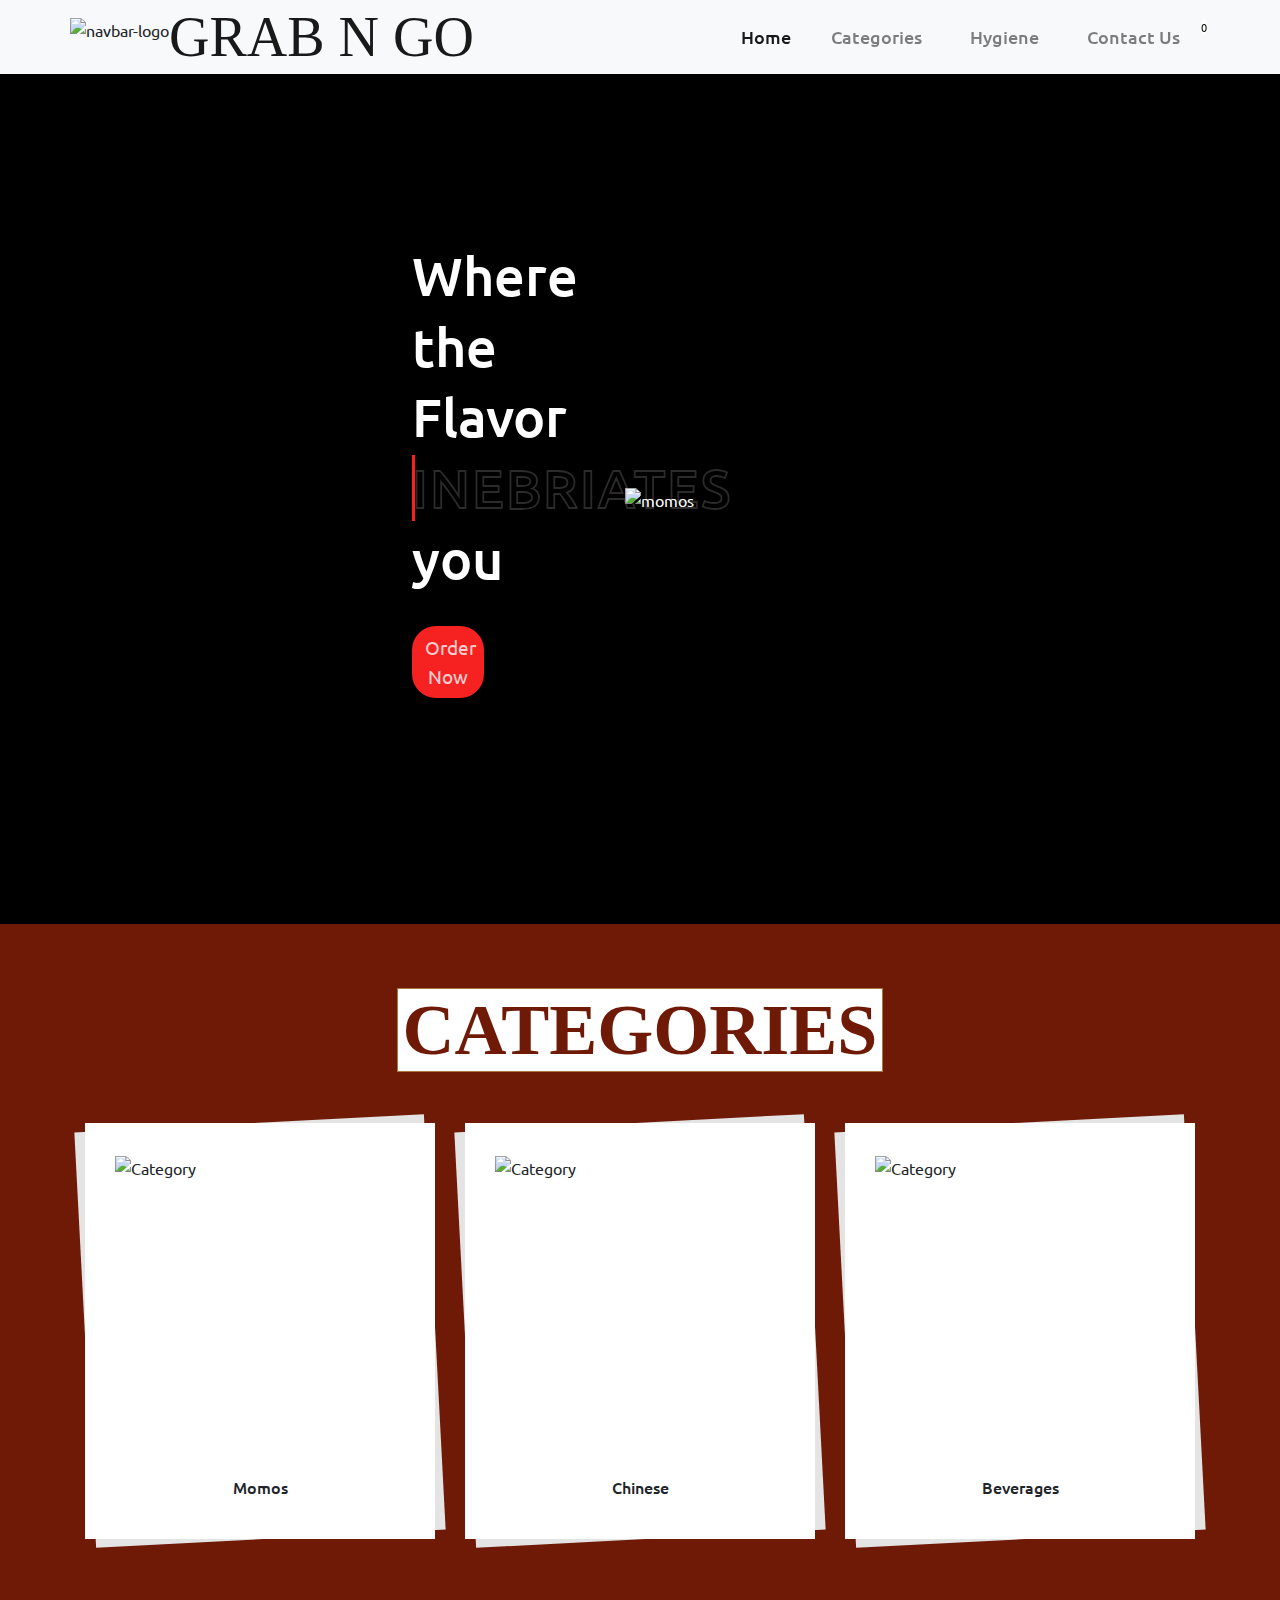
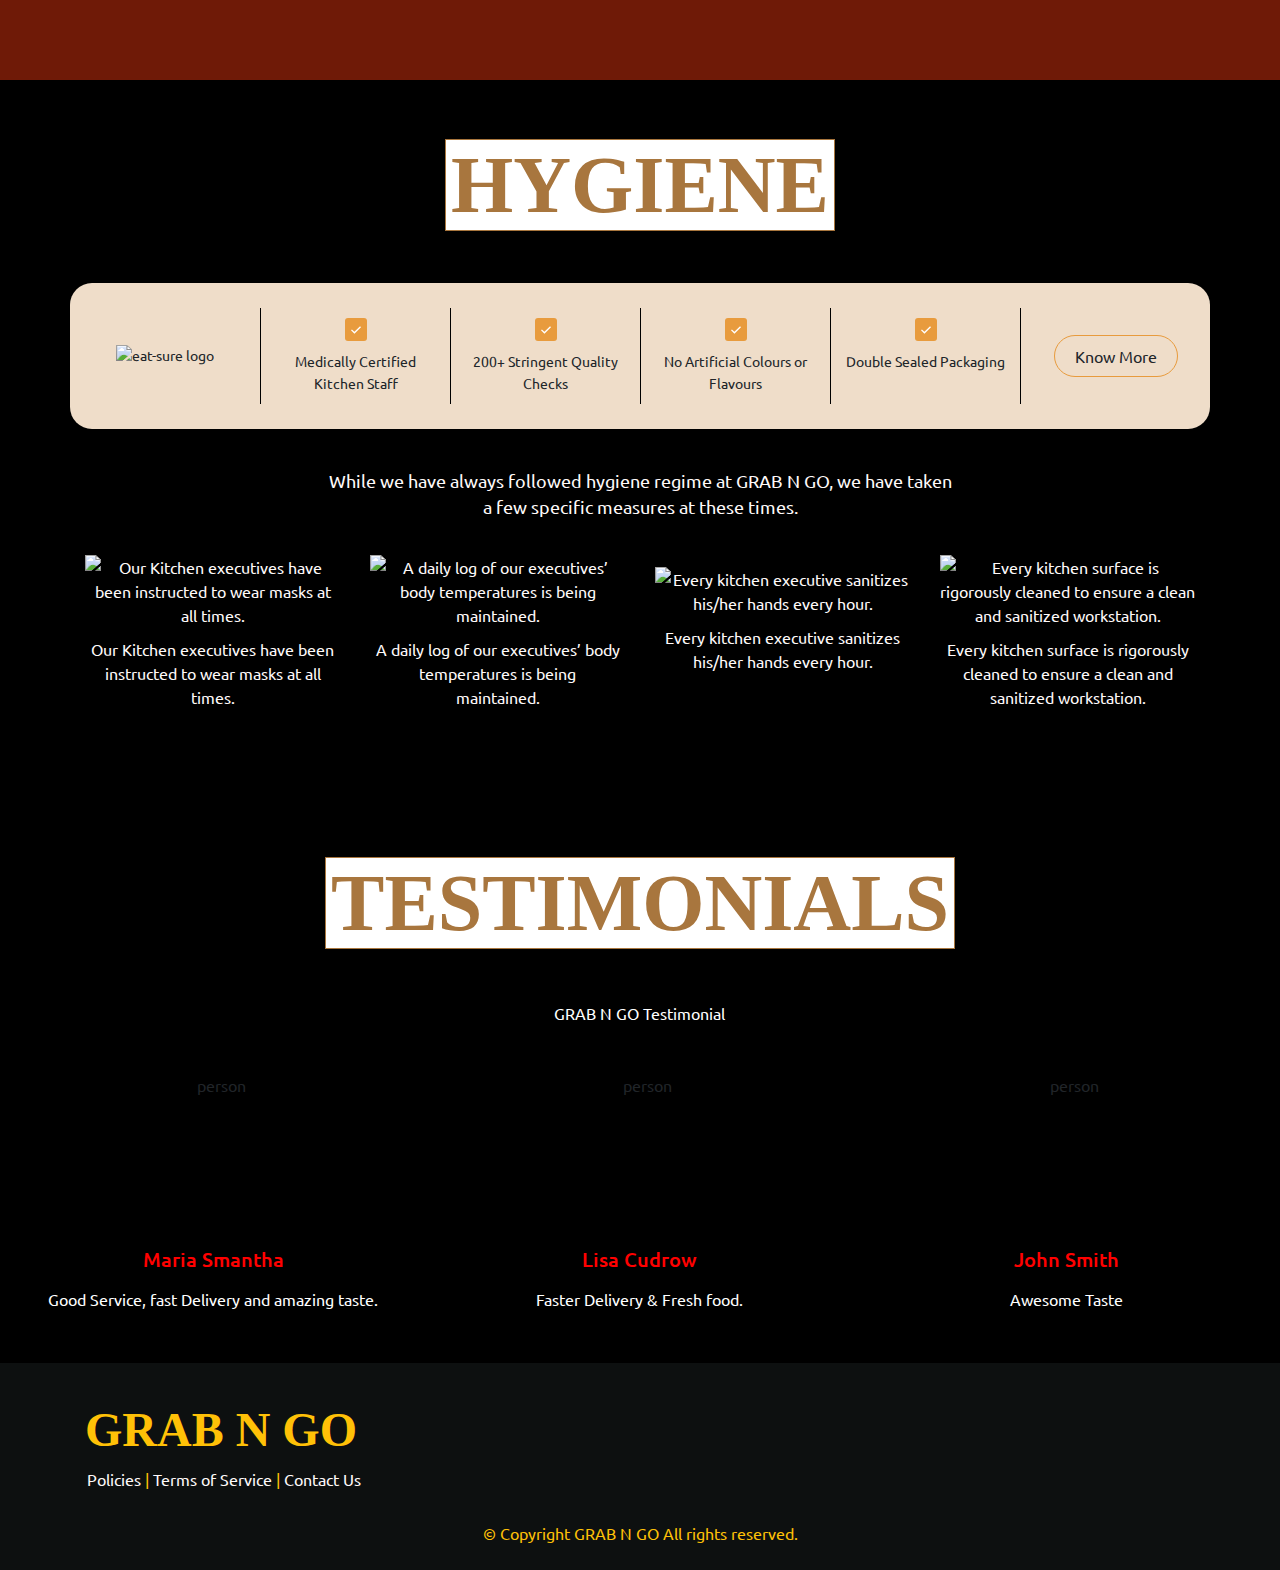
==== index.html @ 4e533756 "Add files via upload" ====
<!DOCTYPE html>
<html lang="en" dir="ltr">
  <head>
    <title>GRAB N GO</title>
    <link
      rel="shortcut icon"
      href="images/momo-icon.webp"
      type="image/x-icon"
    />

    <!-- META -->
    <meta charset="utf-8" />
    <meta
      name="viewport"
      content="width=device-width, initial-scale=1, shrink-to-fit=no"
    />
    <meta
      name="Momomia"
      content="Author: Rishika Garg, Illustrator: Font Awesome and Flat Icon, Category: Food Application, Open Source: Yes"
    />
    <meta name="description" content="Food Ordering Website. The 'MOMOMIA' has
    been practiced to override the prevalent problems in manual systems. This
    website is compatible to finalize and, in some cases, reduces the
    difficulties faced by this existing system.>
    <meta name="robots" content="all" />
    <meta name="googlebot" content="all" />

    <!-- GOOGLE FONTS -->
    <link
      href="https://fonts.googleapis.com/css2?family=Marck+Script&family=Ubuntu:wght@400;500;700&display=swap"
      rel="stylesheet"
    />

    <!-- CDN FONTS  -->
    <link href="https://fonts.cdnfonts.com/css/elinga" rel="stylesheet" />

    <!-- FONTAWESOME -->
    <link
      rel="stylesheet"
      href="https://cdnjs.cloudflare.com/ajax/libs/font-awesome/5.13.0/css/all.min.css"
      integrity="sha256-h20CPZ0QyXlBuAw7A+KluUYx/3pK+c7lYEpqLTlxjYQ="
      crossorigin="anonymous"
    />

    <!-- BOOTSTRAP -->
    <link
      rel="stylesheet"
      href="https://stackpath.bootstrapcdn.com/bootstrap/4.4.1/css/bootstrap.min.css"
      integrity="sha384-Vkoo8x4CGsO3+Hhxv8T/Q5PaXtkKtu6ug5TOeNV6gBiFeWPGFN9MuhOf23Q9Ifjh"
      crossorigin="anonymous"
    />

    <!-- CSS -->
    <link href="https://copyfonts.com/fonts/attari-salees.html" />
    <link rel="stylesheet" href="./styles.css" />
  </head>

  <body>
<!--     This is the Loader -->
    <div id="loading">
      <img
        id="loading-image"
        src="https://user-images.githubusercontent.com/62802231/194802891-66d7c782-9765-419d-964b-b6bf6323b95a.gif"
        alt="Loading..."
      />
    </div>

    <nav class="navbar navbar-expand-lg navbar-light bg-light fixed-top">
      <div class="container">
        <!-- CODE FOR NAVIGATION BAR -->
        <ul class="px-0 mx-0">
          <img
            src="./images/navbar-logo.gif"
            height="100px"
            width="100px"
            alt="navbar-logo"
          />
        </ul>
        <a class="navbar-brand" href="index.html">GRAB N GO</a>
        <button
          class="navbar-toggler"
          type="button"
          data-toggle="collapse"
          data-target="#navbarSupportedContent"
          aria-controls="navbarSupportedContent"
          aria-expanded="false"
          aria-label="Toggle navigation"
        >
          <span class="navbar-toggler-icon"></span>
        </button>

        <div class="collapse navbar-collapse" id="navbarSupportedContent">
          <ul class="navbar-nav ml-auto">
            <li class="nav-item active">
              <a class="nav-link px-3" href="#"
                >Home <span class="sr-only">(current)</span></a
              >
            </li>
            <li class="nav-item">
              <a class="nav-link px-4" href="#categorySection">Categories</a>
            </li>
            <li class="nav-item">
              <a class="nav-link px-4" href="#healthySection">Hygiene</a>
            </li>
            <li class="nav-item">
              <a class="nav-link px-4" href="contactus.html">Contact Us</a>
            </li>
          </ul>
        </div> 
        <div id="shoppingclass" data-toggle="modal" data-target="#exampleModal">
          <i class="fas fa-shopping-cart" id="cart"></i>
          <span class="shoppingCartAfter" id="zero">0</span>
        </div>
      </div>
    </nav>

    <a id="scrollToTop" class="btn"><i class="fas fa-caret-up"></i></a>
<div id="main">
    <div class="container home-container">
      <section id="homeSection" class="d-flex justify-content-center">
        <div class="row homeRow">
          <div class="col-lg-6 homeTxtCol">
            <h1 class="homeHeading">
              Where the Flavor <br />
              <span data-text="INEBRIATES">INEBRIATES</span>
              <br />
              you
            </h1>
            <br />
            <div class="homeBtnDiv">
              <a href="#categorySection" class="btn homeBtn">Order Now</a>
            </div>
          </div>
          <div class="col-lg-6 homeImgCol">
            <img class="homeImg" src="./images/momoss.png" alt="momos" />
          </div>
        </div>
      </section>
    </div>

    <br />
<!-- Category section starts here -->
    <section id="categorySection">
      <div class="container">
        <h1>
          <span><b>CATEGORIES</b></span>
        </h1>
        <div class="row gutters-40">
          <div class="col-lg-4 col-sm-4 col-4">
            <div class="product-box-layout4 momos">
              <div class="item-figure">
                <img
                  src="./images/momos.webp"
                  alt="Category"
                  width="100%"
                  height="100%"
                />
              </div>
              <div class="item-content">
                <h2 class="card-title">Momos</h2>
              </div>
            </div>
          </div>

          <div class="col-lg-4 col-sm-4 col-4">
            <div class="product-box-layout4 chinese">
              <div class="item-figure">
                <img
                  src="./images/chinese.webp"
                  alt="Category"
                  width="100%"
                  height="100%"
                />
              </div>
              <div class="item-content">
                <h2 class="card-title">Chinese</h2>
              </div>
            </div>
          </div>

          <div class="col-lg-4 col-sm-4 col-4">
            <div class="product-box-layout4 beverages">
              <div class="item-figure">
                <img
                  src="./images/beverages-updated.webp"
                  alt="Category"
                  width="100%"
                  height="100%"
                />
              </div>
              <div class="item-content">
                <h2 class="card-title">Beverages</h2>
              </div>
            </div>
          </div>
        </div>

        <!-- MENU STARTS HERE -->
        <div class="menuDiv">
          <!-- MODAL -->
          <div
            class="modal fade"
            id="exampleModal"
            tabindex="-1"
            role="dialog"
            aria-labelledby="exampleModalLabel"
            aria-hidden="true"
          >
            <div class="modal-dialog" role="document">
              <div class="modal-content">
                <div class="modal-header">
                  <h5 class="modal-title" id="exampleModalLabel">Cart</h5>
                  <button
                    type="button"
                    class="close"
                    data-dismiss="modal"
                    aria-label="Close"
                  >
                    <span aria-hidden="true">&times;</span>
                  </button>
                </div>
                <div class="modal-body">
                  <div class="container-fluid">
                    <div class="row paymentInfoRow">
                      <div class="col paymentInfo">
                        <span class="checkIcon"
                          ><i class="fas fa-check-circle"></i
                        ></span>
                        Select Menu
                      </div>
                      <div class="col paymentInfo">
                        <span class="checkIcon"
                          ><i class="fa-brands fa-whatsapp"></i
                        ></span>
                        Place order via Whatsapp
                      </div>
                      <div class="col paymentInfo">
                        <span class="checkIcon"
                          ><i class="fa-brands fa-google-pay"></i>
                        </span>
                        Pay using Google Pay.
                      </div>
                    </div>

                    <hr class="cartHr" />

                    <div class="cartContentDiv">
                      <h1>Your Cart is Empty</h1>
                    </div>

                    <div class="userInfoDiv">
                      <div class="mb-3 px-2">
                        <label for="address">Address *</label> <br />
                        <textarea
                          type="text"
                          class="form-control"
                          id="address"
                        ></textarea>
                      </div>
                      <div class="mb-3 px-2">
                        <label for="note">Note (optional)</label> <br />
                        <textarea
                          type="text"
                          class="form-control"
                          id="note"
                        ></textarea>
                      </div>
                    </div>
                  </div>
                </div>
                <div class="modal-footer">
                  <div class="totalAmountDiv"></div>
                  <button
                    type="button"
                    class="btn btn-secondary"
                    onclick="location.reload()"
                  >
                    Clear Cart
                  </button>
                  <a class="btn btn-primary" onclick="openWhatsapp()">
                    Order Now
                  </a>
                </div>
              </div>
            </div>
          </div>

          <div id="momos">
            <div class="row menuHeading">
              <div class="col-12">
                <h1>Momos</h1>
              </div>
            </div>
            <div class="row">
              <div class="col-sm-6 col-12">
                <div class="card">
                  <h2 class="card-title">Steamed Momos</h2>
                  <div class="card-body">
                    <div class="row foodItem">
                      <div class="col-9 foodItemName">
                        <p>
                          Veggie Momo
                          <span>
                            <img
                              class="vegIcon"
                              src="./images/veg.webp"
                              alt="veg-icon"
                            />
                          </span>
                        </p>
                        <p class="text-muted-small">
                          <b>₹</b> 80
                        </p>
                      </div>
                      <div class="col-3 addCol">
                        <span class="menuBtn minus"
                          ><i class="fas fa-minus"></i
                        ></span>
                        <span class="quantity">0</span>
                        <span class="menuBtn plus"
                          ><i class="fas fa-plus"></i
                        ></span>
                      </div>
                    </div>
                    <hr class="foodItemHr" />

                    <div class="row foodItem">
                      <div class="col-9 foodItemName">
                        <p>
                          Paneer Momo
                          <span>
                            <img
                              class="vegIcon"
                              src="./images/veg.webp"
                              alt="veg-icon"
                            />
                          </span>
                        </p>
                        <p class="text-muted-small">
                          <b>₹</b> 90
                        </p>
                      </div>
                      <div class="col-3 addCol">
                        <span class="menuBtn minus"
                          ><i class="fas fa-minus"></i
                        ></span>
                        <span class="quantity">0</span>
                        <span class="menuBtn plus"
                          ><i class="fas fa-plus"></i
                        ></span>
                      </div>
                    </div>
                    <hr class="foodItemHr" />

                    <div class="row foodItem">
                      <div class="col-9 foodItemName">
                        <p>
                          Mushroom Momo
                          <span>
                            <img
                              class="vegIcon"
                              src="./images/veg.webp"
                              alt="veg-icon"
                            />
                          </span>
                        </p>
                        <p class="text-muted-small">
                          <b>₹</b> 115
                        </p>
                      </div>
                      <div class="col-3 addCol">
                        <span class="menuBtn minus"
                          ><i class="fas fa-minus"></i
                        ></span>
                        <span class="quantity">0</span>
                        <span class="menuBtn plus"
                          ><i class="fas fa-plus"></i
                        ></span>
                      </div>
                    </div>
                    <hr class="foodItemHr" />

                    <div class="row foodItem">
                      <div class="col-9 foodItemName">
                        <p>
                          Corn and Cheese Momo
                          <span>
                            <img
                              class="vegIcon"
                              src="./images/veg.webp"
                              alt="veg-icon"
                            />
                          </span>
                        </p>
                        <p class="text-muted-small">
                          <b>₹</b> 130
                        </p>
                      </div>
                      <div class="col-3 addCol">
                        <span class="menuBtn minus"
                          ><i class="fas fa-minus"></i
                        ></span>
                        <span class="quantity">0</span>
                        <span class="menuBtn plus"
                          ><i class="fas fa-plus"></i
                        ></span>
                      </div>
                    </div>
                    <hr class="foodItemHr" />

                    <div class="row foodItem">
                      <div class="col-9 foodItemName">
                        <p>
                          Chicken Momo
                          <span>
                            <img
                              class="nonVegIcon"
                              src="./images/non-veg.webp"
                              alt="non-veg icon"
                            />
                          </span>
                        </p>
                        <p class="text-muted-small">
                          <b>₹</b> 90
                        </p>
                      </div>
                      <div class="col-3 addCol">
                        <span class="menuBtn minus"
                          ><i class="fas fa-minus"></i
                        ></span>
                        <span class="quantity">0</span>
                        <span class="menuBtn plus"
                          ><i class="fas fa-plus"></i
                        ></span>
                      </div>
                    </div>
                    <hr class="foodItemHr" />

                    <div class="row foodItem">
                      <div class="col-9 foodItemName">
                        <p>
                          Chicken Schezwan Momo
                          <span>
                            <img
                              class="nonVegIcon"
                              src="./images/non-veg.webp"
                              alt="non-veg icon"
                            />
                          </span>
                        </p>
                        <p class="text-muted-small">
                          <b>₹</b> 130
                        </p>
                      </div>
                      <div class="col-3 addCol">
                        <span class="menuBtn minus"
                          ><i class="fas fa-minus"></i
                        ></span>
                        <span class="quantity">0</span>
                        <span class="menuBtn plus"
                          ><i class="fas fa-plus"></i
                        ></span>
                      </div>
                    </div>
                    <hr class="foodItemHr" />

                    <div class="row foodItem">
                      <div class="col-9 foodItemName">
                        <p>
                          Chicken and Cheese Momo
                          <span>
                            <img
                              class="nonVegIcon"
                              src="./images/non-veg.webp"
                              alt="non-veg icon"
                            />
                          </span>
                        </p>
                        <p class="text-muted-small">
                          <b>₹</b> 140
                        </p>
                      </div>
                      <div class="col-3 addCol">
                        <span class="menuBtn minus"
                          ><i class="fas fa-minus"></i
                        ></span>
                        <span class="quantity">0</span>
                        <span class="menuBtn plus"
                          ><i class="fas fa-plus"></i
                        ></span>
                      </div>
                    </div>
                    <hr class="foodItemHr" />

                    <div class="row foodItem">
                      <div class="col-9 foodItemName">
                        <p>
                          Fish Momo
                          <span>
                            <img
                              class="nonVegIcon"
                              src="./images/non-veg.webp"
                              alt="non-veg icon"
                            />
                          </span>
                        </p>
                        <p class="text-muted-small">
                          <b>₹</b> 130
                        </p>
                      </div>
                      <div class="col-3 addCol">
                        <span class="menuBtn minus"
                          ><i class="fas fa-minus"></i
                        ></span>
                        <span class="quantity">0</span>
                        <span class="menuBtn plus"
                          ><i class="fas fa-plus"></i
                        ></span>
                      </div>
                    </div>
                  </div>
                </div>
              </div>

              <div class="col-sm-6 col-12">
                <div class="card">
                  <h2 class="card-title">Fried Momos</h2>
                  <div class="card-body">
                    <div class="row foodItem">
                      <div class="col-9 foodItemName">
                        <p>
                          Veggie Fried Momo
                          <span>
                            <img
                              class="vegIcon"
                              src="./images/veg.webp"
                              alt="veg-icon"
                            />
                          </span>
                        </p>
                        <p class="text-muted-small">
                          <b>₹</b> 125
                        </p>
                      </div>
                      <div class="col-3 addCol">
                        <span class="menuBtn minus"
                          ><i class="fas fa-minus"></i
                        ></span>
                        <span class="quantity">0</span>
                        <span class="menuBtn plus"
                          ><i class="fas fa-plus"></i
                        ></span>
                      </div>
                    </div>
                    <hr class="foodItemHr" />

                    <div class="row foodItem">
                      <div class="col-9 foodItemName">
                        <p>
                          Paneer Fried Momo
                          <span>
                            <img
                              class="vegIcon"
                              src="./images/veg.webp"
                              alt="veg-icon"
                            />
                          </span>
                        </p>
                        <p class="text-muted-small">
                          <b>₹</b> 135
                        </p>
                      </div>
                      <div class="col-3 addCol">
                        <span class="menuBtn minus"
                          ><i class="fas fa-minus"></i
                        ></span>
                        <span class="quantity">0</span>
                        <span class="menuBtn plus"
                          ><i class="fas fa-plus"></i
                        ></span>
                      </div>
                    </div>
                    <hr class="foodItemHr" />

                    <div class="row foodItem">
                      <div class="col-9 foodItemName">
                        <p>
                          Mushroom Fried Momo
                          <span>
                            <img
                              class="vegIcon"
                              src="./images/veg.webp"
                              alt="veg-icon"
                            />
                          </span>
                        </p>
                        <p class="text-muted-small">
                          <b>₹</b> 145
                        </p>
                      </div>
                      <div class="col-3 addCol">
                        <span class="menuBtn minus"
                          ><i class="fas fa-minus"></i
                        ></span>
                        <span class="quantity">0</span>
                        <span class="menuBtn plus"
                          ><i class="fas fa-plus"></i
                        ></span>
                      </div>
                    </div>
                    <hr class="foodItemHr" />

                    <div class="row foodItem">
                      <div class="col-9 foodItemName">
                        <p>
                          Corn Cheese Fried Momo
                          <span>
                            <img
                              class="vegIcon"
                              src="./images/veg.webp"
                              alt="veg-icon"
                            />
                          </span>
                        </p>
                        <p class="text-muted-small">
                          <b>₹</b> 160
                        </p>
                      </div>
                      <div class="col-3 addCol">
                        <span class="menuBtn minus"
                          ><i class="fas fa-minus"></i
                        ></span>
                        <span class="quantity">0</span>
                        <span class="menuBtn plus"
                          ><i class="fas fa-plus"></i
                        ></span>
                      </div>
                    </div>
                    <hr class="foodItemHr" />

                    <div class="row foodItem">
                      <div class="col-9 foodItemName">
                        <p>
                          Chicken Fried Momo
                          <span>
                            <img
                              class="nonVegIcon"
                              src="./images/non-veg.webp"
                              alt="non-veg icon"
                            />
                          </span>
                        </p>
                        <p class="text-muted-small">
                          <b>₹</b> 135
                        </p>
                      </div>
                      <div class="col-3 addCol">
                        <span class="menuBtn minus"
                          ><i class="fas fa-minus"></i
                        ></span>
                        <span class="quantity">0</span>
                        <span class="menuBtn plus"
                          ><i class="fas fa-plus"></i
                        ></span>
                      </div>
                    </div>
                    <hr class="foodItemHr" />

                    <div class="row foodItem">
                      <div class="col-9 foodItemName">
                        <p>
                          Chicken Schezwan Fried Momo
                          <span>
                            <img
                              class="nonVegIcon"
                              src="./images/non-veg.webp"
                              alt="non-veg icon"
                            />
                          </span>
                        </p>
                        <p class="text-muted-small">
                          <b>₹</b> 155
                        </p>
                      </div>
                      <div class="col-3 addCol">
                        <span class="menuBtn minus"
                          ><i class="fas fa-minus"></i
                        ></span>
                        <span class="quantity">0</span>
                        <span class="menuBtn plus"
                          ><i class="fas fa-plus"></i
                        ></span>
                      </div>
                    </div>
                    <hr class="foodItemHr" />

                    <div class="row foodItem">
                      <div class="col-9 foodItemName">
                        <p>
                          Chicken Cheese Fried Momo
                          <span>
                            <img
                              class="nonVegIcon"
                              src="./images/non-veg.webp"
                              alt="non-veg icon"
                            />
                          </span>
                        </p>
                        <p class="text-muted-small">
                          <b>₹</b> 170
                        </p>
                      </div>
                      <div class="col-3 addCol">
                        <span class="menuBtn minus"
                          ><i class="fas fa-minus"></i
                        ></span>
                        <span class="quantity">0</span>
                        <span class="menuBtn plus"
                          ><i class="fas fa-plus"></i
                        ></span>
                      </div>
                    </div>
                    <hr class="foodItemHr" />

                    <div class="row foodItem">
                      <div class="col-9 foodItemName">
                        <p>
                          Fish Fried Momo
                          <span>
                            <img
                              class="nonVegIcon"
                              src="./images/non-veg.webp"
                              alt="non-veg icon"
                            />
                          </span>
                        </p>
                        <p class="text-muted-small">
                          <b>₹</b> 155
                        </p>
                      </div>
                      <div class="col-3 addCol">
                        <span class="menuBtn minus"
                          ><i class="fas fa-minus"></i
                        ></span>
                        <span class="quantity">0</span>
                        <span class="menuBtn plus"
                          ><i class="fas fa-plus"></i
                        ></span>
                      </div>
                    </div>
                  </div>
                </div>
              </div>
            </div>

            <div class="row checkOutRow">
              <button
                type="button"
                class="btn knowMoreBtn"
                data-toggle="modal"
                data-target="#exampleModal"
              >
                <i class="fas fa-shopping-cart"></i> Go to Cart
              </button>
            </div>
          </div>

          <div id="chinese">
            <div class="row menuHeading">
              <div class="col-12">
                <h1>Chinese</h1>
              </div>
              <!-- Button trigger modal -->
              <span
                class="shoppingCart"
                data-toggle="modal"
                data-target="#exampleModal"
              >
                <i class="fas fa-shopping-cart"></i>
                <span class="shoppingCartAfter">0</span>
              </span>
            </div>
            <div class="row">
              <div class="col-lg-4 col-sm-6 col-12">
                <div class="card">
                  <h2 class="card-title">Rice and Noodles</h2>
                  <div class="card-body">
                    <div class="row foodItem">
                      <div class="col-9 foodItemName">
                        <p>
                          Veg Hakka Noodles
                          <span>
                            <img
                              class="vegIcon"
                              src="./images/veg.webp"
                              alt="veg-icon"
                            />
                          </span>
                        </p>
                        <p class="text-muted-small">
                          <b>₹</b> 200
                        </p>
                      </div>
                      <div class="col-3 addCol">
                        <span class="menuBtn minus"
                          ><i class="fas fa-minus"></i
                        ></span>
                        <span class="quantity">0</span>
                        <span class="menuBtn plus"
                          ><i class="fas fa-plus"></i
                        ></span>
                      </div>
                    </div>
                    <hr class="foodItemHr" />

                    <div class="row foodItem">
                      <div class="col-9 foodItemName">
                        <p>
                          Chilli Garlic Noodles
                          <span>
                            <img
                              class="vegIcon"
                              src="./images/veg.webp"
                              alt="veg-icon"
                            />
                          </span>
                        </p>
                        <p class="text-muted-small">
                          <b>₹</b> 210
                        </p>
                      </div>
                      <div class="col-3 addCol">
                        <span class="menuBtn minus"
                          ><i class="fas fa-minus"></i
                        ></span>
                        <span class="quantity">0</span>
                        <span class="menuBtn plus"
                          ><i class="fas fa-plus"></i
                        ></span>
                      </div>
                    </div>
                    <hr class="foodItemHr" />

                    <div class="row foodItem">
                      <div class="col-9 foodItemName">
                        <p>
                          Steamed Rice<span>
                            <img
                              class="vegIcon"
                              src="./images/veg.webp"
                              alt="veg-icon"
                            />
                          </span>
                        </p>
                        <p class="text-muted-small">
                          <b>₹</b> 190
                        </p>
                      </div>
                      <div class="col-3 addCol">
                        <span class="menuBtn minus"
                          ><i class="fas fa-minus"></i
                        ></span>
                        <span class="quantity">0</span>
                        <span class="menuBtn plus"
                          ><i class="fas fa-plus"></i
                        ></span>
                      </div>
                    </div>
                    <hr class="foodItemHr" />

                    <div class="row foodItem">
                      <div class="col-9 foodItemName">
                        <p>
                          Corn Fried Rice
                          <span>
                            <img
                              class="vegIcon"
                              src="./images/veg.webp"
                              alt="veg-icon"
                            />
                          </span>
                        </p>
                        <p class="text-muted-small">
                          <b>₹</b> 230
                        </p>
                      </div>
                      <div class="col-3 addCol">
                        <span class="menuBtn minus"
                          ><i class="fas fa-minus"></i
                        ></span>
                        <span class="quantity">0</span>
                        <span class="menuBtn plus"
                          ><i class="fas fa-plus"></i
                        ></span>
                      </div>
                    </div>
                    <hr class="foodItemHr" />

                    <div class="row foodItem">
                      <div class="col-9 foodItemName">
                        <p>
                          Chicken Hakka Noodles
                          <span>
                            <img
                              class="nonVegIcon"
                              src="./images/non-veg.webp"
                              alt="non-veg icon"
                            />
                          </span>
                        </p>
                        <p class="text-muted-small">
                          <b>₹</b> 220
                        </p>
                      </div>
                      <div class="col-3 addCol">
                        <span class="menuBtn minus"
                          ><i class="fas fa-minus"></i
                        ></span>
                        <span class="quantity">0</span>
                        <span class="menuBtn plus"
                          ><i class="fas fa-plus"></i
                        ></span>
                      </div>
                    </div>
                    <hr class="foodItemHr" />

                    <div class="row foodItem">
                      <div class="col-9 foodItemName">
                        <p>
                          Chicken Garlic Noodles
                          <span>
                            <img
                              class="nonVegIcon"
                              src="./images/non-veg.webp"
                              alt="non-veg icon"
                            />
                          </span>
                        </p>
                        <p class="text-muted-small">
                          <b>₹</b> 230
                        </p>
                      </div>
                      <div class="col-3 addCol">
                        <span class="menuBtn minus"
                          ><i class="fas fa-minus"></i
                        ></span>
                        <span class="quantity">0</span>
                        <span class="menuBtn plus"
                          ><i class="fas fa-plus"></i
                        ></span>
                      </div>
                    </div>
                    <hr class="foodItemHr" />

                    <div class="row foodItem">
                      <div class="col-9 foodItemName">
                        <p>
                          Chicken Fried Rice
                          <span>
                            <img
                              class="nonVegIcon"
                              src="./images/non-veg.webp"
                              alt="non-veg icon"
                            />
                          </span>
                        </p>
                        <p class="text-muted-small">
                          <b>₹</b> 230
                        </p>
                      </div>
                      <div class="col-3 addCol">
                        <span class="menuBtn minus"
                          ><i class="fas fa-minus"></i
                        ></span>
                        <span class="quantity">0</span>
                        <span class="menuBtn plus"
                          ><i class="fas fa-plus"></i
                        ></span>
                      </div>
                    </div>
                    <hr class="foodItemHr" />

                    <div class="row foodItem">
                      <div class="col-9 foodItemName">
                        <p>
                          Mix Meat Fried Rice
                          <span>
                            <img
                              class="nonVegIcon"
                              src="./images/non-veg.webp"
                              alt="non-veg icon"
                            />
                          </span>
                        </p>
                        <p class="text-muted-small">
                          <b>₹</b> 300
                        </p>
                      </div>
                      <div class="col-3 addCol">
                        <span class="menuBtn minus"
                          ><i class="fas fa-minus"></i
                        ></span>
                        <span class="quantity">0</span>
                        <span class="menuBtn plus"
                          ><i class="fas fa-plus"></i
                        ></span>
                      </div>
                    </div>
                  </div>
                </div>
              </div>

              <div class="col-lg-4 col-sm-6 col-12">
                <div class="card">
                  <h2 class="card-title">Appetizers</h2>
                  <div class="card-body">
                    <div class="row foodItem">
                      <div class="col-9 foodItemName">
                        <p>
                          Chilli Potato<span>
                            <img
                              class="vegIcon"
                              src="./images/veg.webp"
                              alt="veg-icon"
                            />
                          </span>
                        </p>
                        <p class="text-muted-small">
                          <b>₹</b> 250
                        </p>
                      </div>
                      <div class="col-3 addCol">
                        <span class="menuBtn minus"
                          ><i class="fas fa-minus"></i
                        ></span>
                        <span class="quantity">0</span>
                        <span class="menuBtn plus"
                          ><i class="fas fa-plus"></i
                        ></span>
                      </div>
                    </div>
                    <hr class="foodItemHr" />

                    <div class="row foodItem">
                      <div class="col-9 foodItemName">
                        <p>
                          Veg Spring Roll
                          <span>
                            <img
                              class="vegIcon"
                              src="./images/veg.webp"
                              alt="veg-icon"
                            />
                          </span>
                        </p>
                        <p class="text-muted-small">
                          <b>₹</b> 270
                        </p>
                      </div>
                      <div class="col-3 addCol">
                        <span class="menuBtn minus"
                          ><i class="fas fa-minus"></i
                        ></span>
                        <span class="quantity">0</span>
                        <span class="menuBtn plus"
                          ><i class="fas fa-plus"></i
                        ></span>
                      </div>
                    </div>
                    <hr class="foodItemHr" />

                    <div class="row foodItem">
                      <div class="col-9 foodItemName">
                        <p>
                          Chilli Paneer
                          <span>
                            <img
                              class="vegIcon"
                              src="./images/veg.webp"
                              alt="veg-icon"
                            />
                          </span>
                        </p>
                        <p class="text-muted-small">
                          <b>₹</b> 280
                        </p>
                      </div>
                      <div class="col-3 addCol">
                        <span class="menuBtn minus"
                          ><i class="fas fa-minus"></i
                        ></span>
                        <span class="quantity">0</span>
                        <span class="menuBtn plus"
                          ><i class="fas fa-plus"></i
                        ></span>
                      </div>
                    </div>
                    <hr class="foodItemHr" />

                    <div class="row foodItem">
                      <div class="col-9 foodItemName">
                        <p>
                          Chicken Spring Roll
                          <span>
                            <img
                              class="nonVegIcon"
                              src="./images/non-veg.webp"
                              alt="non-veg icon"
                            />
                          </span>
                        </p>
                        <p class="text-muted-small">
                          <b>₹</b> 300
                        </p>
                      </div>
                      <div class="col-3 addCol">
                        <span class="menuBtn minus"
                          ><i class="fas fa-minus"></i
                        ></span>
                        <span class="quantity">0</span>
                        <span class="menuBtn plus"
                          ><i class="fas fa-plus"></i
                        ></span>
                      </div>
                    </div>
                    <hr class="foodItemHr" />

                    <div class="row foodItem">
                      <div class="col-9 foodItemName">
                        <p>
                          Crispy Honey Chicken<span>
                            <img
                              class="nonVegIcon"
                              src="./images/non-veg.webp"
                              alt="non-veg icon"
                            />
                          </span>
                        </p>
                        <p class="text-muted-small">
                          <b>₹</b> 350
                        </p>
                      </div>
                      <div class="col-3 addCol">
                        <span class="menuBtn minus"
                          ><i class="fas fa-minus"></i
                        ></span>
                        <span class="quantity">0</span>
                        <span class="menuBtn plus"
                          ><i class="fas fa-plus"></i
                        ></span>
                      </div>
                    </div>
                    <hr class="foodItemHr" />
                    <div class="row foodItem">
                      <div class="col-9 foodItemName">
                        <p>
                          Cantonese Spring Rolls<span>
                            <img
                              class="nonVegIcon"
                              src="./images/non-veg.webp"
                              alt="non-veg icon"
                            />
                          </span>
                        </p>
                        <p class="text-muted-small">
                          <b>₹</b> 400
                        </p>
                      </div>
                      <div class="col-3 addCol">
                        <span class="menuBtn minus"
                          ><i class="fas fa-minus"></i
                        ></span>
                        <span class="quantity">0</span>
                        <span class="menuBtn plus"
                          ><i class="fas fa-plus"></i
                        ></span>
                      </div>
                    </div>
                    <hr class="foodItemHr" />

                    <div class="row foodItem">
                      <div class="col-9 foodItemName">
                        <p>
                          Baked Chicken Wings<span>
                            <img
                              class="nonVegIcon"
                              src="./images/non-veg.webp"
                              alt="non-veg icon"
                            />
                          </span>
                        </p>
                        <p class="text-muted-small">
                          <b>₹</b> 420
                        </p>
                      </div>
                      <div class="col-3 addCol">
                        <span class="menuBtn minus"
                          ><i class="fas fa-minus"></i
                        ></span>
                        <span class="quantity">0</span>
                        <span class="menuBtn plus"
                          ><i class="fas fa-plus"></i
                        ></span>
                      </div>
                    </div>
                    <hr class="foodItemHr" />

                    <div class="row foodItem">
                      <div class="col-9 foodItemName">
                        <p>
                          Crab Rangoon<span>
                            <img
                              class="nonVegIcon"
                              src="./images/non-veg.webp"
                              alt="non-veg icon"
                            />
                          </span>
                        </p>
                        <p class="text-muted-small">
                          <b>₹</b> 540
                        </p>
                      </div>
                      <div class="col-3 addCol">
                        <span class="menuBtn minus"
                          ><i class="fas fa-minus"></i
                        ></span>
                        <span class="quantity">0</span>
                        <span class="menuBtn plus"
                          ><i class="fas fa-plus"></i
                        ></span>
                      </div>
                    </div>

                    <div class="row foodItem"></div>
                  </div>
                </div>
              </div>

              <div class="col">
                <div class="card">
                  <h2 class="card-title">Main Course</h2>
                  <div class="card-body">
                    <div class="row foodItem">
                      <div class="col-9 foodItemName">
                        <p>
                          Veg Garlic Sauce<span>
                            <img
                              class="vegIcon"
                              src="./images/veg.webp"
                              alt="veg-icon"
                            />
                          </span>
                        </p>
                        <p class="text-muted-small">
                          <b>₹</b> 350
                        </p>
                      </div>
                      <div class="col-3 addCol">
                        <span class="menuBtn minus"
                          ><i class="fas fa-minus"></i
                        ></span>
                        <span class="quantity">0</span>
                        <span class="menuBtn plus"
                          ><i class="fas fa-plus"></i
                        ></span>
                      </div>
                    </div>
                    <hr class="foodItemHr" />

                    <div class="row foodItem">
                      <div class="col-9 foodItemName">
                        <p>
                          Veg Garlic Sauce
                          <span>
                            <img
                              class="vegIcon"
                              src="./images/veg.webp"
                              alt="veg-icon"
                            />
                          </span>
                        </p>
                        <p class="text-muted-small">
                          <b>₹</b> 350
                        </p>
                      </div>
                      <div class="col-3 addCol">
                        <span class="menuBtn minus"
                          ><i class="fas fa-minus"></i
                        ></span>
                        <span class="quantity">0</span>
                        <span class="menuBtn plus"
                          ><i class="fas fa-plus"></i
                        ></span>
                      </div>
                    </div>
                    <hr class="foodItemHr" />

                    <div class="row foodItem">
                      <div class="col-9 foodItemName">
                        <p>
                          Potato Garlic Sauce
                          <span>
                            <img
                              class="vegIcon"
                              src="./images/veg.webp"
                              alt="veg-icon"
                            />
                          </span>
                        </p>
                        <p class="text-muted-small">
                          <b>₹</b> 350
                        </p>
                      </div>
                      <div class="col-3 addCol">
                        <span class="menuBtn minus"
                          ><i class="fas fa-minus"></i
                        ></span>
                        <span class="quantity">0</span>
                        <span class="menuBtn plus"
                          ><i class="fas fa-plus"></i
                        ></span>
                      </div>
                    </div>
                    <hr class="foodItemHr" />

                    <div class="row foodItem">
                      <div class="col-9 foodItemName">
                        <p>
                          Mixed Vegetable Sauce
                          <span>
                            <img
                              class="vegIcon"
                              src="./images/veg.webp"
                              alt="veg-icon"
                            />
                          </span>
                        </p>
                        <p class="text-muted-small">
                          <b>₹</b> 370
                        </p>
                      </div>
                      <div class="col-3 addCol">
                        <span class="menuBtn minus"
                          ><i class="fas fa-minus"></i
                        ></span>
                        <span class="quantity">0</span>
                        <span class="menuBtn plus"
                          ><i class="fas fa-plus"></i
                        ></span>
                      </div>
                    </div>
                    <hr class="foodItemHr" />

                    <div class="row foodItem">
                      <div class="col-9 foodItemName">
                        <p>
                          Stir Fried Asian Green<span>
                            <img
                              class="vegIcon"
                              src="./images/veg.webp"
                              alt="veg-icon"
                            />
                          </span>
                        </p>
                        <p class="text-muted-small">
                          <b>₹</b> 370
                        </p>
                      </div>
                      <div class="col-3 addCol">
                        <span class="menuBtn minus"
                          ><i class="fas fa-minus"></i
                        ></span>
                        <span class="quantity">0</span>
                        <span class="menuBtn plus"
                          ><i class="fas fa-plus"></i
                        ></span>
                      </div>
                    </div>
                    <hr class="foodItemHr" />
                    <div class="row foodItem">
                      <div class="col-9 foodItemName">
                        <p>
                          Burnt Garlic Rice
                          <span>
                            <img
                              class="vegIcon"
                              src="./images/veg.webp"
                              alt="veg-icon"
                            />
                          </span>
                        </p>
                        <p class="text-muted-small">
                          <b>₹</b> 395
                        </p>
                      </div>
                      <div class="col-3 addCol">
                        <span class="menuBtn minus"
                          ><i class="fas fa-minus"></i
                        ></span>
                        <span class="quantity">0</span>
                        <span class="menuBtn plus"
                          ><i class="fas fa-plus"></i
                        ></span>
                      </div>
                    </div>
                    <hr class="foodItemHr" />
                    <div class="row foodItem">
                      <div class="col-9 foodItemName">
                        <p>
                          Creamy Noodles
                          <span>
                            <img
                              class="vegIcon"
                              src="./images/veg.webp"
                              alt="veg-icon"
                            />
                          </span>
                        </p>
                        <p class="text-muted-small">
                          <b>₹</b> 250
                        </p>
                      </div>
                      <div class="col-3 addCol">
                        <span class="menuBtn minus"
                          ><i class="fas fa-minus"></i
                        ></span>
                        <span class="quantity">0</span>
                        <span class="menuBtn plus"
                          ><i class="fas fa-plus"></i
                        ></span>
                      </div>
                    </div>
                    <hr class="foodItemHr" />
                    <div class="row foodItem">
                      <div class="col-9 foodItemName">
                        <p>
                          Shredded Chicken
                          <span>
                            <img
                              class="nonVegIcon"
                              src="./images/non-veg.webp"
                              alt="non-veg icon"
                            />
                          </span>
                        </p>
                        <p class="text-muted-small">
                          <b>₹</b> 640
                        </p>
                      </div>
                      <div class="col-3 addCol">
                        <span class="menuBtn minus"
                          ><i class="fas fa-minus"></i
                        ></span>
                        <span class="quantity">0</span>
                        <span class="menuBtn plus"
                          ><i class="fas fa-plus"></i
                        ></span>
                      </div>
                    </div>
                  </div>
                </div>
              </div>
            </div>

            <div class="row checkOutRow">
              <button
                type="button"
                class="btn knowMoreBtn"
                data-toggle="modal"
                data-target="#exampleModal"
              >
                <i class="fas fa-shopping-cart"></i> Go to Cart
              </button>
            </div>
          </div>

          <div id="beverages">
            <div class="row menuHeading">
              <div class="col-12">
                <h1>Beverages</h1>
              </div>
              <!-- Button trigger modal -->
              <span
                class="shoppingCart"
                data-toggle="modal"
                data-target="#exampleModal"
              >
                <i class="fas fa-shopping-cart"></i>
                <span class="shoppingCartAfter">0</span>
              </span>
            </div>
            <div class="row">
              <div class="col-sm-6 col-12">
                <div class="card">
                  <h2 class="card-title">Soups</h2>
                  <div class="card-body">
                    <div class="row foodItem">
                      <div class="col-9 foodItemName">
                        <p>
                          Veg Manchow
                          <span>
                            <img
                              class="vegIcon"
                              src="./images/veg.webp"
                              alt="veg-icon"
                            />
                          </span>
                        </p>
                        <p class="text-muted-small">
                          <b>₹</b> 150
                        </p>
                      </div>
                      <div class="col-3 addCol">
                        <span class="menuBtn minus"
                          ><i class="fas fa-minus"></i
                        ></span>
                        <span class="quantity">0</span>
                        <span class="menuBtn plus"
                          ><i class="fas fa-plus"></i
                        ></span>
                      </div>
                    </div>
                    <hr class="foodItemHr" />

                    <div class="row foodItem">
                      <div class="col-9 foodItemName">
                        <p>
                          Sweet Corn
                          <span>
                            <img
                              class="vegIcon"
                              src="./images/veg.webp"
                              alt="veg-icon"
                            />
                          </span>
                        </p>
                        <p class="text-muted-small">
                          <b>₹</b> 150
                        </p>
                      </div>
                      <div class="col-3 addCol">
                        <span class="menuBtn minus"
                          ><i class="fas fa-minus"></i
                        ></span>
                        <span class="quantity">0</span>
                        <span class="menuBtn plus"
                          ><i class="fas fa-plus"></i
                        ></span>
                      </div>
                    </div>
                    <hr class="foodItemHr" />

                    <div class="row foodItem">
                      <div class="col-9 foodItemName">
                        <p>
                          Hot 'N' Sour<span>
                            <img
                              class="vegIcon"
                              src="./images/veg.webp"
                              alt="veg-icon"
                            />
                          </span>
                        </p>
                        <p class="text-muted-small">
                          <b>₹</b> 150
                        </p>
                      </div>
                      <div class="col-3 addCol">
                        <span class="menuBtn minus"
                          ><i class="fas fa-minus"></i
                        ></span>
                        <span class="quantity">0</span>
                        <span class="menuBtn plus"
                          ><i class="fas fa-plus"></i
                        ></span>
                      </div>
                    </div>
                    <hr class="foodItemHr" />

                    <div class="row foodItem">
                      <div class="col-9 foodItemName">
                        <p>
                          Chicken Manchow
                          <span>
                            <img
                              class="nonVegIcon"
                              src="./images/non-veg.webp"
                              alt="non-veg icon"
                            />
                          </span>
                        </p>
                        <p class="text-muted-small">
                          <b>₹</b> 170
                        </p>
                      </div>
                      <div class="col-3 addCol">
                        <span class="menuBtn minus"
                          ><i class="fas fa-minus"></i
                        ></span>
                        <span class="quantity">0</span>
                        <span class="menuBtn plus"
                          ><i class="fas fa-plus"></i
                        ></span>
                      </div>
                    </div>
                    <hr class="foodItemHr" />

                    <div class="row foodItem">
                      <div class="col-9 foodItemName">
                        <p>
                          Chicken Sweet Corn
                          <span>
                            <img
                              class="nonVegIcon"
                              src="./images/non-veg.webp"
                              alt="non-veg icon"
                            />
                          </span>
                        </p>
                        <p class="text-muted-small">
                          <b>₹</b> 170
                        </p>
                      </div>
                      <div class="col-3 addCol">
                        <span class="menuBtn minus"
                          ><i class="fas fa-minus"></i
                        ></span>
                        <span class="quantity">0</span>
                        <span class="menuBtn plus"
                          ><i class="fas fa-plus"></i
                        ></span>
                      </div>
                    </div>
                    <hr class="foodItemHr" />

                    <div class="row foodItem">
                      <div class="col-9 foodItemName">
                        <p>
                          Chicken Hot 'N' Sour
                          <span>
                            <img
                              class="nonVegIcon"
                              src="./images/non-veg.webp"
                              alt="non-veg icon"
                            />
                          </span>
                        </p>
                        <p class="text-muted-small">
                          <b>₹</b> 170
                        </p>
                      </div>
                      <div class="col-3 addCol">
                        <span class="menuBtn minus"
                          ><i class="fas fa-minus"></i
                        ></span>
                        <span class="quantity">0</span>
                        <span class="menuBtn plus"
                          ><i class="fas fa-plus"></i
                        ></span>
                      </div>
                    </div>
                  </div>
                </div>
              </div>

              <div class="col-sm-6 col-12">
                <div class="card">
                  <h2 class="card-title">Mocktails</h2>
                  <div class="card-body">
                    <div class="row foodItem">
                      <div class="col-9 foodItemName">
                        <p>Midnight Beauty</p>
                        <p class="text-muted-small">
                          <b>₹</b> 120
                        </p>
                      </div>
                      <div class="col-3 addCol">
                        <span class="menuBtn minus"
                          ><i class="fas fa-minus"></i
                        ></span>
                        <span class="quantity">0</span>
                        <span class="menuBtn plus"
                          ><i class="fas fa-plus"></i
                        ></span>
                      </div>
                    </div>
                    <hr class="foodItemHr" />

                    <div class="row foodItem">
                      <div class="col-9 foodItemName">
                        <p>Mojito</p>
                        <p class="text-muted-small">
                          <b>₹</b> 150
                        </p>
                      </div>
                      <div class="col-3 addCol">
                        <span class="menuBtn minus"
                          ><i class="fas fa-minus"></i
                        ></span>
                        <span class="quantity">0</span>
                        <span class="menuBtn plus"
                          ><i class="fas fa-plus"></i
                        ></span>
                      </div>
                    </div>
                    <hr class="foodItemHr" />

                    <div class="row foodItem">
                      <div class="col-9 foodItemName">
                        <p>Pink Lemonade</p>
                        <p class="text-muted-small">
                          <b>₹</b> 140
                        </p>
                      </div>
                      <div class="col-3 addCol">
                        <span class="menuBtn minus"
                          ><i class="fas fa-minus"></i
                        ></span>
                        <span class="quantity">0</span>
                        <span class="menuBtn plus"
                          ><i class="fas fa-plus"></i
                        ></span>
                      </div>
                    </div>
                    <hr class="foodItemHr" />

                    <div class="row foodItem">
                      <div class="col-9 foodItemName">
                        <p>Silver Lining</p>
                        <p class="text-muted-small">
                          <b>₹</b> 140
                        </p>
                      </div>
                      <div class="col-3 addCol">
                        <span class="menuBtn minus"
                          ><i class="fas fa-minus"></i
                        ></span>
                        <span class="quantity">0</span>
                        <span class="menuBtn plus"
                          ><i class="fas fa-plus"></i
                        ></span>
                      </div>
                    </div>
                    <hr class="foodItemHr" />

                    <div class="row foodItem">
                      <div class="col-9 foodItemName">
                        <p>Sweet Memories</p>
                        <p class="text-muted-small">
                          <b>₹</b> 150
                        </p>
                      </div>
                      <div class="col-3 addCol">
                        <span class="menuBtn minus"
                          ><i class="fas fa-minus"></i
                        ></span>
                        <span class="quantity">0</span>
                        <span class="menuBtn plus"
                          ><i class="fas fa-plus"></i
                        ></span>
                      </div>
                    </div>
                    <hr class="foodItemHr" />
                    <div class="row foodItem">
                      <div class="col-9 foodItemName">
                        <p>Virgin Mojito</p>
                        <p class="text-muted-small">
                          <b>₹</b> 230
                        </p>
                      </div>
                      <div class="col-3 addCol">
                        <span class="menuBtn minus"
                          ><i class="fas fa-minus"></i
                        ></span>
                        <span class="quantity">0</span>
                        <span class="menuBtn plus"
                          ><i class="fas fa-plus"></i
                        ></span>
                      </div>
                    </div>
                  </div>
                </div>
              </div>
            </div>

            <div class="row checkOutRow">
              <button
                type="button"
                class="btn knowMoreBtn"
                data-toggle="modal"
                data-target="#exampleModal"
              >
                <i class="fas fa-shopping-cart"></i> Go to Cart
              </button>
            </div>
          </div>
        </div>
      </div>
    </section>

    <section id="healthySection">
      <h1 class="hygiene-title">
        <span><b>HYGIENE</b></span>
      </h1>
      <div class="eatSure container">
        <div class="row">
          <div class="col-sm-2 col-12">
            <img
              src="https://assets.faasos.io/ovenstory-react.in/production/eat-sure-mobile.png"
              alt="eat-sure logo"
            />
          </div>

          <div class="col-sm-2 col-6 borderLeft">
            <div class="icon-wrapper">
              <svg
                xmlns="http://www.w3.org/2000/svg"
                id="Capa_1"
                enable-background="new 0 0 515.556 515.556"
                height="512px"
                viewBox="0 0 515.556 515.556"
                width="512px"
              >
                <g>
                  <path
                    d="m0 274.226 176.549 176.886 339.007-338.672-48.67-47.997-290.337 290-128.553-128.552z"
                    data-original="#000000"
                    class="active-path"
                    data-old_color="#000000"
                    fill="#FFFFFF"
                  ></path>
                </g>
              </svg>
            </div>
            <div class="text">Medically Certified Kitchen Staff</div>
          </div>

          <div class="col-sm-2 col-6 borderLeft">
            <div class="icon-wrapper">
              <svg
                xmlns="http://www.w3.org/2000/svg"
                id="Capa_1"
                enable-background="new 0 0 515.556 515.556"
                height="512px"
                viewBox="0 0 515.556 515.556"
                width="512px"
              >
                <g>
                  <path
                    d="m0 274.226 176.549 176.886 339.007-338.672-48.67-47.997-290.337 290-128.553-128.552z"
                    data-original="#000000"
                    class="active-path"
                    data-old_color="#000000"
                    fill="#FFFFFF"
                  ></path>
                </g>
              </svg>
            </div>
            <div class="text">200+ Stringent Quality Checks</div>
          </div>

          <div class="col-sm-2 col-6 borderLeft">
            <div class="icon-wrapper">
              <svg
                xmlns="http://www.w3.org/2000/svg"
                id="Capa_1"
                enable-background="new 0 0 515.556 515.556"
                height="512px"
                viewBox="0 0 515.556 515.556"
                width="512px"
              >
                <g>
                  <path
                    d="m0 274.226 176.549 176.886 339.007-338.672-48.67-47.997-290.337 290-128.553-128.552z"
                    data-original="#000000"
                    class="active-path"
                    data-old_color="#000000"
                    fill="#FFFFFF"
                  ></path>
                </g>
              </svg>
            </div>
            <div class="text">No Artificial Colours or Flavours</div>
          </div>

          <div class="col-sm-2 col-6 borderLeft">
            <div class="icon-wrapper">
              <svg
                xmlns="http://www.w3.org/2000/svg"
                id="Capa_1"
                enable-background="new 0 0 515.556 515.556"
                height="512px"
                viewBox="0 0 515.556 515.556"
                width="512px"
              >
                <g>
                  <path
                    d="m0 274.226 176.549 176.886 339.007-338.672-48.67-47.997-290.337 290-128.553-128.552z"
                    data-original="#000000"
                    class="active-path"
                    data-old_color="#000000"
                    fill="#FFFFFF"
                  ></path>
                </g>
              </svg>
            </div>
            <div class="text">Double Sealed Packaging <br /><br /></div>
          </div>

          <div class="col-sm-2 col-12 borderLeft">
            <a
              href="https://eatsure.com/"
              target="_blank"
              class="btn knowMoreBtn"
              >Know More</a
            >
          </div>
        </div>
      </div>

      <div class="container safetyMeasuresDiv">
        <p class="safetyMeasuresPara">
          While we have always followed hygiene regime at GRAB N GO, we have taken
          <br />
          a few specific measures at these times.
        </p>
        <div class="row safetyMeasures">
          <div class="col-sm-3 col-6">
            <img
              src="./svg/mask.svg"
              alt="Our Kitchen executives have been instructed to wear masks at all times."
            />
            <p>
              Our Kitchen executives have been instructed to wear masks at all
              times.
            </p>
          </div>

          <div class="col-sm-3 col-6">
            <img
              src="./svg/thermo.svg"
              alt="A daily log of our executives’ body temperatures is being maintained."
            />
            <p>
              A daily log of our executives’ body temperatures is being <br />
              maintained.
            </p>
          </div>

          <div class="col-sm-3 col-6">
            <img
              src="./svg/sanitizer.svg"
              alt="Every kitchen executive sanitizes his/her hands every hour."
            />
            <p>
              Every kitchen executive sanitizes his/her hands every hour.
              <br /><br />
            </p>
          </div>

          <div class="col-sm-3 col-6">
            <img
              src="./svg/clean.svg"
              alt="Every kitchen surface is rigorously cleaned to ensure a clean and sanitized workstation."
            />
            <p>
              Every kitchen surface is rigorously cleaned to ensure a clean and
              sanitized workstation.
            </p>
          </div>
        </div>
      </div>
    </section>

    <!-- TESTIMONIALS SECTION -->
    <section id="healthySection" class="testimonials">
      <h1 class="hygiene-title">
        <span><b>TESTIMONIALS</b></span>
      </h1>
      <div class="row d-flex justify-content-center">
        <div class="col-md-10 col-xl-8 text-center">
          <p class="mb-4 pb-2 mb-md-5 pb-md-0">GRAB N GO Testimonial</p>
        </div>
      </div>

      <div class="row text-center">
        <div class="col-md-4 mb-5 mb-md-0">
          <div class="d-flex justify-content-center mb-4">
            <img
              src="https://mdbcdn.b-cdn.net/img/Photos/Avatars/img%20(1).webp"
              class="rounded-circle shadow-1-strong"
              width="150"
              height="150"
              alt="person"
            />
          </div>
          <h5 class="mb-3">Maria Smantha</h5>
          <p class="px-xl-3">
            <i class="fas fa-quote-left pe-2"></i>
            Good Service, fast Delivery and amazing taste.
          </p>
          <ul class="list-unstyled d-flex justify-content-center mb-0">
            <li>
              <i class="fas fa-star fa-sm text-warning"></i>
            </li>
            <li>
              <i class="fas fa-star fa-sm text-warning"></i>
            </li>
            <li>
              <i class="fas fa-star fa-sm text-warning"></i>
            </li>
            <li>
              <i class="fas fa-star fa-sm text-warning"></i>
            </li>
            <li>
              <i class="fas fa-star fa-sm text-warning"></i>
            </li>
          </ul>
        </div>
        <div class="col-md-4 mb-5 mb-md-0">
          <div class="d-flex justify-content-center mb-4">
            <img
              src="https://mdbcdn.b-cdn.net/img/Photos/Avatars/img%20(2).webp"
              class="rounded-circle shadow-1-strong"
              width="150"
              height="150"
              alt="person"
            />
          </div>
          <h5 class="mb-3">Lisa Cudrow</h5>
          <p class="px-xl-3">
            <i class="fas fa-quote-left pe-2"></i>Faster Delivery & Fresh food.
          </p>
          <ul class="list-unstyled d-flex justify-content-center mb-0">
            <li>
              <i class="fas fa-star fa-sm text-warning"></i>
            </li>
            <li>
              <i class="fas fa-star fa-sm text-warning"></i>
            </li>
            <li>
              <i class="fas fa-star fa-sm text-warning"></i>
            </li>
            <li>
              <i class="fas fa-star fa-sm text-warning"></i>
            </li>
            <li>
              <i class="fas fa-star-half-alt fa-sm text-warning"></i>
            </li>
          </ul>
        </div>
        <div class="col-md-4 mb-0">
          <div class="d-flex justify-content-center mb-4">
            <img
              src="https://mdbcdn.b-cdn.net/img/Photos/Avatars/img%20(9).webp"
              class="rounded-circle shadow-1-strong"
              width="150"
              height="150"
              alt="person"
            />
          </div>
          <h5 class="mb-3">John Smith</h5>
          <p class="px-xl-3">
            <i class="fas fa-quote-left pe-2"></i>Awesome Taste
          </p>
          <ul class="list-unstyled d-flex justify-content-center mb-0">
            <li>
              <i class="fas fa-star fa-sm text-warning"></i>
            </li>
            <li>
              <i class="fas fa-star fa-sm text-warning"></i>
            </li>
            <li>
              <i class="fas fa-star fa-sm text-warning"></i>
            </li>
            <li>
              <i class="fas fa-star fa-sm text-warning"></i>
            </li>
            <li>
              <i class="far fa-star fa-sm text-warning"></i>
            </li>
          </ul>
        </div>
      </div>
    </section>

    <!-- FOOTER STARTS HERE -->

    <footer id="footer">
      <div class="container">
        <div class="row">
          <div class="col-9 footerHeadingCol">
            <h2>GRAB N GO</h2>
          </div>

          <div class="col-3 socialMedia">
            <a href="https://www.facebook.com/" class="socialMediaIcon">
              <span><i class="fab fa-facebook-f"></i></span
            ></a>
            <a href="https://www.twitter.com/" class="socialMediaIcon">
              <span><i class="fab fa-twitter"></i></span
            ></a>
            <a href="https://www.instagram.com/" class="socialMediaIcon">
              <span><i class="fab fa-instagram"></i></span
            ></a>
            <a
              href="https://www.linkedin.com/in/rishika-garg05/"
              target="_blank"
              class="socialMediaIcon"
            >
              <span><i class="fab fa-linkedin"></i></span
            ></a>
          </div>
        </div>

        <div class="row contactRow">
          <p>
            <a class="footer_clickable" href="./policy.html">Policies</a> |
            <a class="footer_clickable" href="./terms_of_service.html"
              >Terms of Service</a
            >
            |
            <!-- <a class="footer_clickable" href="tel:+919871198882">Contact Us</a> -->
            <a class="footer_clickable" href="./contactus.html">Contact Us</a>
          </p>
        </div>

        <div class="row copyrightRow">
          <p class="copyright">&copy; Copyright GRAB N GO All rights reserved.</p>
        </div>
      </div>
    </footer>
</div>
    <!-- BOOTSTRAP JS -->
    <script
      src="https://code.jquery.com/jquery-3.4.1.slim.min.js"
      integrity="sha384-J6qa4849blE2+poT4WnyKhv5vZF5SrPo0iEjwBvKU7imGFAV0wwj1yYfoRSJoZ+n"
      crossorigin="anonymous"
    ></script>
    <script
      src="https://cdn.jsdelivr.net/npm/popper.js@1.16.0/dist/umd/popper.min.js"
      integrity="sha384-Q6E9RHvbIyZFJoft+2mJbHaEWldlvI9IOYy5n3zV9zzTtmI3UksdQRVvoxMfooAo"
      crossorigin="anonymous"
    ></script>
    <script
      src="https://stackpath.bootstrapcdn.com/bootstrap/4.4.1/js/bootstrap.min.js"
      integrity="sha384-wfSDF2E50Y2D1uUdj0O3uMBJnjuUD4Ih7YwaYd1iqfktj0Uod8GCExl3Og8ifwB6"
      crossorigin="anonymous"
    ></script>
    <!-- FONT AWESOME JS -->
    <script
      src="https://kit.fontawesome.com/9f6e489cf7.js"
      crossorigin="anonymous"
    ></script>
    <!-- JQUERY CDN -->
    <script src="https://ajax.googleapis.com/ajax/libs/jquery/3.4.1/jquery.min.js"></script>

    <!-- CUSTOM JS -->
    <script src="./index.js"></script>
  </body>

  <!-- BOOTSTRAP JS -->
  <script
    src="https://code.jquery.com/jquery-3.4.1.slim.min.js"
    integrity="sha384-J6qa4849blE2+poT4WnyKhv5vZF5SrPo0iEjwBvKU7imGFAV0wwj1yYfoRSJoZ+n"
    crossorigin="anonymous"
  ></script>
  <script
    src="https://cdn.jsdelivr.net/npm/popper.js@1.16.0/dist/umd/popper.min.js"
    integrity="sha384-Q6E9RHvbIyZFJoft+2mJbHaEWldlvI9IOYy5n3zV9zzTtmI3UksdQRVvoxMfooAo"
    crossorigin="anonymous"
  ></script>
  <script
    src="https://stackpath.bootstrapcdn.com/bootstrap/4.4.1/js/bootstrap.min.js"
    integrity="sha384-wfSDF2E50Y2D1uUdj0O3uMBJnjuUD4Ih7YwaYd1iqfktj0Uod8GCExl3Og8ifwB6"
    crossorigin="anonymous"
  ></script>

  <!-- JQUERY CDN -->
  <script src="https://ajax.googleapis.com/ajax/libs/jquery/3.4.1/jquery.min.js"></script>

  <!-- CUSTOM JS -->
  <script src="./index.js"></script>
  <script>
    $(window).on("load", function () {
      $("#loading").hide();
    });
  </script>
</html>
---- styles.css ----
/* GENERAL STYLES */

body {
    font-family: "Ubuntu", sans-serif;
    /* sets font family for entire page */
    background-color: #000000;
  }
  
  @font-face /*  Specifies Custom Font to display the text */ {
    font-family: myFirstFont;
    src: url(fonts/EMcomic-Bold.ttf);
  }
  
  #loading {
    position: fixed;
    display: block;
    width: 100%;
    height: 100%;
    top: 0;
    left: 0;
    text-align: center;
    opacity: 0.8;
    background-color: #000000;
    z-index: 99;
  }
  
  p {
    margin-bottom: 0;
  }
  
  a {
    text-decoration: none;
  }
  
  a:hover {
    cursor: pointer;
  }
  
  .container {
    padding: 0;
  }
  
  .row {
    width: 100%;
    margin: auto;
  }
  
  /* NAVBAR SECTION */
  .navbar-expand-lg {
    background-color: #000000;
    z-index: 2;
    height: 74px;
  }
  
  .navbar-brand {
    font-family: "elinga", "myFirstFont", "Roboto";
    font-weight: 500;
    /* font-size: 0.5rem; */
    font-size: 56px;
  }
  
  .nav-item
  
  /* for each navbar item */ {
    font-size: 1.1rem;
    font-weight: 500;
  }
  
  .fixed-top {
    z-index: 11;
  }
  
  /* HOME SECTION */
  .home-container {
    height: 100vh;
    width: 132vw;
    display: flex;
    justify-content: center;
  }
  
  #homeSection {
    position: relative;
    padding: 20px 0;
    color: white;
  }
  
  .homeRow {
    width: 100%;
    margin: auto;
  }
  
  /* left section of the Home containing Heading and Order button*/
  .homeTxtCol {
    display: flex;
    flex-direction: column;
    justify-content: flex-start;
    align-items: left;
    padding-top: 8%;
    padding-right: 10%;
    text-align: left;
  }
  
  .homeHeading {
    font-size: 3.4rem;
    line-height: 1.3em;
  }
  
  /* Style the INEBRIATES to red color */
  .homeHeading span {
    color: black;
    -webkit-text-stroke: 0.14vw rgb(44, 42, 42);
    letter-spacing: 2px;
    stroke: #ffa5d8;
    stroke-width: 3;
    position: relative;
    animation: textAnimate 5s infinite alternate;
  }
  
  .homeHeading span::before {
    content: attr(data-text);
    position: absolute;
    top: 0;
    left: 0;
    width: 0;
    height: 100%;
    color: rgb(246, 34, 34);
    -webkit-text-stroke: 0vw rgb(44, 42, 42);
    border-right: 3px solid rgb(246, 34, 34);
    overflow: hidden;
    animation: animate 6s linear infinite;
  }
  
  @keyframes animate {
    0%,
    10%,
    100% {
      width: 0;
    }
  
    70%,
    90% {
      width: 100%;
    }
  }
  
  /* Styles for the Order Button */
  .homeBtn {
    text-decoration: none;
    font-weight: normal;
    transition: all 0.2s ease-in-out;
    width: 40%;
    font-size: 1.2rem;
    border-radius: 24px;
    background-color: rgb(246, 34, 34);
    color: rgba(255, 255, 255, 0.8);
  }
  
  .homeBtn:hover {
    box-shadow: 0 5px 15px rgb(255, 60, 60);
    background-color: transparent;
    color: rgb(246, 34, 34);
    border: 1px solid rgb(246, 34, 34);
    transition: 0.8s;
    box-shadow: rgb(246, 34, 34);
  }
  
  /* right section of the Home section containing image*/
  .homeImgCol {
    display: flex;
    justify-content: center;
    align-items: center;
  }
  
  /* styles for home section image */
  .homeImg {
    padding-top: 50px;
    width: 100%;
    height: auto;
    margin-top: 50px !important;
    top: 50%;
    left: 100%;
    margin: -60px 0 0 -60px;
    -webkit-animation: spin 4s linear infinite;
    -moz-animation: spin 4s linear infinite;
    animation: spin 15s linear infinite;
  }
  
  @-moz-keyframes spin {
    100% {
      -moz-transform: rotate(360deg);
    }
  }
  
  @-webkit-keyframes spin {
    100% {
      -webkit-transform: rotate(360deg);
    }
  }
  
  @keyframes spin {
    100% {
      -webkit-transform: rotate(360deg);
      transform: rotate(360deg);
    }
  }
  
  .homeImg:not(hover) {
    transition: transform 0.3s;
  }
  
  /* CATEGORY SECTION */
  
  #categorySection {
    padding-top: 1%;
    background-color: #6f1a07;
    padding-bottom: 6%;
  }
  
  #categorySection .container h1 {
    text-align: center;
    margin: 50px auto;
  }
  
  #categorySection .container h1 span {
    font-size: 4.5rem;
    border: 1px solid #a8763e;
    background-color: white;
    color: #6f1a07;
    padding: 1px 5px;
    font-family: "Roboto";
  }
  
  .product-box-layout4 {
    padding: 30px;
    background-color: #ffffff;
    position: relative;
    z-index: 2;
    margin-bottom: 4rem;
  }
  
  .product-box-layout4:before {
    content: "";
    position: absolute;
    top: 0;
    left: 0;
    height: 100%;
    width: 100%;
    background-color: #ffffff;
    z-index: -1;
    transform: rotate(0deg);
  }
  
  .product-box-layout4 .item-figure
  
  /* indivdual card styles */ {
    margin-bottom: 0;
    position: relative;
    z-index: 2;
    height: 300px;
    width: 100%;
    cursor: pointer;
  }
  
  .item-content .card-title {
    cursor: pointer;
  }
  
  .product-box-layout4 .item-figure:after {
    content: "";
    position: absolute;
    top: 0;
    left: 0;
    height: 300px;
    width: 100%;
    background-color: rgba(255, 74, 82, 0.8);
    z-index: 0;
    opacity: 0;
    visibility: hidden;
    -webkit-transition: all 0.3s ease-in-out;
    -moz-transition: all 0.3s ease-in-out;
    -ms-transition: all 0.3s ease-in-out;
    -o-transition: all 0.3s ease-in-out;
    transition: all 0.3s ease-in-out;
  }
  
  .product-box-layout4 .item-figure:hover {
    visibility: visible;
    opacity: 0.6;
  }
  
  .product-box-layout4 .item-content {
    text-align: center;
    padding: 25px 0 0;
  }
  
  .product-box-layout4:after {
    content: "";
    position: absolute;
    top: 0;
    left: 0;
    height: 100%;
    width: 100%;
    background-color: #e4e4e4;
    z-index: -2;
    transform: rotate(-3deg);
    -webkit-transition: all 0.3s ease-in-out;
    -moz-transition: all 0.3s ease-in-out;
    -ms-transition: all 0.3s ease-in-out;
    -o-transition: all 0.3s ease-in-out;
    transition: all 0.3s ease-in-out;
  }
  
  .product-box-layout4:hover:after {
    transform: rotate(3deg);
  }
  
  .product-box-layout4.productClicked .item-figure {
    visibility: visible;
    opacity: 0.7;
  }
  
  /* MENU CARD */
  #momos,
  #chinese,
  #beverages {
    display: none;
  }
  
  .menuHeading {
    margin: 0 auto 40px auto;
    position: relative;
  }
  
  .menuHeading .col-12 h1 {
    text-align: center;
    color: snow;
  }
  
  .menuHeading .col-auto {
    display: flex;
    justify-content: center;
    align-items: center;
  }
  
  .shoppingCart {
    padding-top: 5px;
    font-size: 1.4rem;
    color: snow;
    position: absolute;
    right: 4rem;
    top: 1rem;
  }
  
  .shoppingCart i {
    color: black;
  }
  
  .shoppingCartWithItems {
    color: #79d70f;
  }
  
  .shoppingCartAfter {
    position: absolute;
    font-size: 0.7rem;
    border-radius: 50%;
    background-color: #000000;
    top: 1rem;
    right: 0px;
    color: white;
  }
  
  .shoppingCart:hover {
    cursor: pointer;
  }
  
  .card {
    display: inline-block;
    width: 100%;
    padding: 2rem 1rem 5rem 1rem;
    background-color: #ffe6cc;
    position: relative;
    border: none;
  }
  
  .card:after {
    content: "";
    display: block;
    width: 0px;
    height: 0px;
    background-color: skyblue;
    top: 0px;
    right: 0px;
    border-bottom: 20px solid #ffdab3;
    border-left: 20px solid #ffdab3;
    border-right: 20px solid #6f1a07;
    border-top: 20px solid #6f1a07;
    position: absolute;
    -webkit-filter: drop-shadow(-5px 5px 3px #a6a6a6);
    filter: drop-shadow(-5px 5px 3px #a6a6a6);
  }
  
  .card:before {
    content: "";
    display: block;
    width: 0px;
    height: 0px;
    border-top: 30px solid #ffdab3;
    border-right: 30px solid #ffdab3;
    border-left: 30px solid #6f1a07;
    border-bottom: 30px solid #6f1a07;
    bottom: 0px;
    left: 0px;
    position: absolute;
    -webkit-filter: drop-shadow(7px -7px 5px #a6a6a6);
    filter: drop-shadow(7px -7px 5px #a6a6a6);
    margin-right: 10%;
  }
  
  .foodItemName {
    font-size: 1rem;
    margin: 0;
    padding: 0;
    padding-right: 3px;
  }
  
  .card-body {
    padding: 0 0.6rem;
  }
  
  .foodItemHr {
    border-top: 0.5px solid #efb473;
    width: 90%;
    margin: 5px auto;
  }
  
  .vegIcon {
    height: 15px;
    width: 15px;
    display: inline-block;
    margin-left: 5px;
  }
  
  .nonVegIcon {
    height: 15px;
    width: 15px;
    display: inline-block;
    margin-left: 5px;
  }
  
  .text-muted-small {
    color: #434b52;
    margin-bottom: 3px;
    font-size: 0.85rem;
  }
  
  .addCol {
    display: flex;
    flex-direction: row;
    justify-content: flex-end;
    align-items: center;
    padding-right: 10px;
  }
  
  .quantity {
    background-color: snow;
    display: flex;
    border: 1px solid black;
    justify-content: center;
    align-items: center;
    text-align: center;
    height: 22px;
    width: 22px;
    margin: auto 8px;
    padding: 5px;
  }
  
  .menuBtn {
    font-size: 0.75rem;
  }
  
  .menuBtn:hover {
    cursor: pointer;
  }
  
  .checkOutRow {
    display: flex;
    justify-content: center;
    align-items: center;
    margin: 50px auto 0;
    text-align: center;
  }
  
  .checkOutRow .knowMoreBtn {
    background-color: #ffe6cc;
    font-size: 1.3rem;
  }
  
  /* HYGIENE SECTION */
  #healthySection {
    padding-top: 0.5%;
    background-color: #000000;
    padding-bottom: 4%;
  }
  
  #healthySection .hygiene-title {
    text-align: center;
    margin: 50px auto;
  }
  
  #healthySection .hygiene-title span {
    font-size: 5rem;
    border: 1px solid #a8763e;
    background-color: white;
    color: #a8763e;
    padding: 1px 5px;
    font-family: "Roboto";
  }
  
  .eatSure {
    background-color: #efddc9;
    border-radius: 22px;
  }
  
  .eatSure .row {
    width: 100%;
    padding: 25px 0;
    margin: auto;
  }
  
  .eatSure .row .col-sm-2 {
    display: flex;
    flex-direction: column;
    justify-content: center;
    align-items: center;
    text-align: center;
    font-size: 0.9rem;
    padding: 10px;
  }
  
  .borderLeft {
    border-left: 1px solid black;
  }
  
  .icon-wrapper {
    background-color: #e89b3d;
    padding: 2px 6px;
    border-radius: 3px;
    padding-top: 0;
  }
  
  .eatSure .icon-wrapper svg {
    width: 10px;
    height: 10px;
  }
  
  .text {
    margin-top: 10px;
  }
  
  .knowMoreBtn {
    padding: 8px 20px;
    border: 1px solid #e89b3d;
    border-radius: 30px;
  }
  
  .modal-content {
    background-color: #ffe6cc;
  }
  
  textarea#address,
  textarea#note {
    background-color: white;
    color: black;
    font-style: italic;
  }
  
  .cartContentDiv h1 {
    text-align: center;
  }
  
  .knowMoreBtn:hover {
    background-color: #e89b3d;
    color: snow;
    /* color: rgba(255, 255, 255, 1); */
    box-shadow: 0 5px 13px rgb(210, 148, 32);
  }
  
  .knowMoreBtn:focus {
    background-color: #e89b3d;
  }
  
  .safetyMeasuresDiv {
    margin: 3% auto;
    text-align: center;
    color: snow;
  }
  
  .safetyMeasuresDiv .safetyMeasuresPara {
    font-size: 1.1rem;
  }
  
  .safetyMeasures {
    margin: 3% auto;
  }
  
  .safetyMeasures .col-sm-3 {
    display: flex;
    flex-direction: column;
    justify-content: center;
    align-items: center;
    text-align: center;
  }
  
  .safetyMeasures .col-sm-3 p {
    margin-top: 10px;
  }
  
  /* FOOTER SECTION */
  .h2 {
    color: #ffc107;
  }
  
  footer {
    background-color: #0d1010;
    color: #ffc107;
    padding: 3% 0 2% 0;
  }
  
  .footerHeadingCol {
    display: flex;
    align-items: center;
    justify-content: flex-start;
  }
  
  .footerHeadingCol h2 {
    font-family: "elinga", "Roboto";
    font-weight: 600;
    font-size: 3rem;
  }
  
  /* policies, terms of service and contact */
  .footer_clickable:hover {
    color: #ffc107;
    text-decoration: none;
  }
  
  .socialMedia
  
  /* social media section */ {
    display: flex;
    align-items: center;
    justify-content: flex-end;
    padding-right: 5%;
  }
  
  .socialMediaIcon
  
  /* individual icons styling */ {
    margin-right: 15px;
    font-size: 2.2rem;
  }
  
  .contactRow,
  .addressRow {
    width: 97%;
    margin: auto;
  }
  
  .addressRow .col-auto {
    padding: 0;
    margin: 0;
  }
  
  footer a {
    color: snow;
  }
  
  .copyright {
    text-align: center;
    margin: 30px auto 0 auto;
  }
  
  /* TESTIMONIALS SECTION */
  #healthySection {
    padding-top: 0.5%;
    background-color: #000000;
    padding-bottom: 4%;
  }
  
  #healthySection .hygiene-title {
    text-align: center;
    margin: 50px auto;
  }
  
  #healthySection .hygiene-title span {
    font-size: 5rem;
    border: 1px solid #a8763e;
    background-color: white;
    color: #a8763e;
    padding: 1px 5px;
    font-family: "Roboto";
  }
  
  .testimonials h3 {
    font-size: 4.5rem;
    border: 1px solid #a8763e;
    background-color: white;
    color: #6f1a07;
    padding: 1px 5px;
    font-family: "Roboto";
    text-align: center;
    margin: 50px auto;
  }
  
  .testimonials p {
    color: white;
  }
  
  .testimonials h5 {
    color: red;
  }
  
  .testimonials h6 {
    color: white !important;
  }
  
  /************************ SHOPPING CART CSS ********************/
  
  .modal-body {
    padding: 0;
  }
  
  .modal-body .container-fluid {
    padding: 5px;
  }
  
  .paymentInfo {
    display: flex;
    flex-direction: row;
    align-items: center;
    padding: 0;
    margin: 0;
  }
  
  .checkIcon {
    font-size: 1.5rem;
    color: red;
    margin: auto 7px;
  }
  
  .cartContentDiv {
    padding: 10px 0 10px 0;
  }
  
  .cartContentRow .col-2 {
    display: flex;
    flex-direction: column;
    justify-content: center;
    align-items: flex-end;
  }
  
  .cartContentRow .col-10 {
    display: flex;
    flex-direction: column;
    justify-content: center;
  }
  
  .cartQuantity
  
  /* Total number of cart items */ {
    font-size: 0.8rem;
  }
  
  .cartContentRow .col-2 .text-muted-small {
    display: flex;
    justify-content: center;
    align-items: center;
    font-size: 1.2rem;
  }
  
  /* horizontal line after each selected item on cart */
  .cartHr {
    color: black;
    width: 90%;
    margin: 5px auto;
  }
  
  /* Section for total amount on Cart */
  .totalAmountDiv {
    position: absolute;
    bottom: 8px;
    left: 0;
    padding-left: 15px;
  }
  
  .totalAmountText {
    font-size: 0.9rem;
    letter-spacing: 1px;
  }
  
  /* Scroll To Top Button */
  
  #scrollToTop {
    display: inline-flex;
    justify-content: center;
    align-items: center;
    color: white;
    font-size: 1.5rem;
    background-color: #ff9800;
    width: 40px;
    height: 40px;
    text-align: center;
    border-radius: 50%;
    position: fixed;
    bottom: 3%;
    right: 2%;
    transition: background-color 0.3s, opacity 0.5s, visibility 0.5s;
    opacity: 0;
    visibility: hidden;
    z-index: 1000;
  }
  
  /* Scroll To Top Button Hover Over styles */
  #scrollToTop:hover {
    cursor: pointer;
    background-color: #333;
  }
  
  /* After Scroll Top Button Has Been Clicked */
  #scrollToTop:active {
    background-color: #555;
  }
  
  #scrollToTop.show {
    opacity: 1;
    visibility: visible;
  }
  
  /* Social icon Hover colors */
  
  .fa-facebook-f:hover {
    color: #4267b2;
    font-size: 2.3rem;
  }
  
  .fa-twitter:hover {
    color: #00aaee;
    font-size: 2.3rem;
  }
  
  .fa-instagram:hover {
    color: #e1306c;
    font-size: 2.3rem;
  }
  
  .fa-facebook-f:hover {
    color: #0e76a8;
    font-size: 2.3rem;
  }
  
  /* MEDIA QUERIES FOR RESPONSIVENESS */
  *::-webkit-scrollbar {
    width: 15px;
  }
  
  *::-webkit-scrollbar-track {
    background: white;
  }
  
  *::-webkit-scrollbar-thumb {
    background-color: black;
    border: 1px solid white;
  }
  
  @media screen and (max-width: 992px) {
    #main{
      width: 100% !important;
    }
    .navbar-nav {
      background-color: #ffc107;
      text-align: right;
      width: 50px;
      border-radius: 10%;
    }
  }
  
  @media screen and (max-width: 920px) {
    #main{
      width: 100% !important;
    }
    .navbar-brand {
      font-size: 3rem;
      margin-bottom: 5px;
    }
  
    .homeTxtCol {
      padding-right: 0;
      padding-left: 0;
    }
  
    .homeHeading {
      font-size: 3rem;
    }
  
    .homeHeading span {
      font-size: 3.9rem;
    }
  
    .homeImgCol {
      margin: 50px auto 0 auto;
    }
  
    .homeImg {
      width: auto;
      height: 100%;
      margin-left: 10px !important;
    }
  
    #categorySection {
      padding: 1% 10px 5%;
    }
  
    .product-box-layout4 .item-figure {
      height: 200px;
    }
  
    .col-lg-4.col-sm-6.col-12 .card {
      margin-bottom: 15px;
    }
  }
  
  @media screen and (max-width: 500px) {
    #main{
      width: 100% !important;
    }
    .navbar-brand {
      font-size: 2.5rem;
      margin-bottom: 5px;
    }
  
    .homeHeading {
      font-size: 2.8rem;
    }
  
    .homeHeading span {
      font-size: 3.6rem;
    }
  
    .col-lg-4.col-sm-4.col-4 {
      padding: 0 6px;
    }
  
    .product-box-layout4 .item-figure {
      height: 130px;
    }
  
    .item-content .card-title {
      font-size: 1.1rem;
    }
  
    .product-box-layout4 {
      padding: 10px;
    }
  
    .product-box-layout4 .item-content {
      padding: 15px 0 0;
    }
  
    .col-sm-6.col-12 .card {
      margin-bottom: 15px;
    }
  
    .eatSure {
      margin-bottom: 30px;
    }
  
    .safetyMeasures {
      margin-top: 12%;
    }
  
    .footerHeadingCol h2 {
      font-size: 2.5rem !important;
    }
  
    .socialMediaIcon {
      margin-right: 10px;
      font-size: 1.2rem;
    }
  
    .contactRow {
      font-size: 0.9rem;
    }
  
    .copyright {
      font-size: 0.9rem;
    }
  }
  
  @media screen and (max-width: 1000px) {
    .homeHeading {
      text-align: center;
    }
  
    .homeBtn {
      display: flex;
      justify-content: center;
      align-items: center;
      margin-left: 32%;
    }
  
    .navbar {
      height: 14vh;
    }
  
    .homeTxtCol {
      padding-top: 73px;
      margin-top: 30px;
    }
  
    .homeImgCol {
      width: 244px;
      height: 229px;
    }
  
    #categorySection {
      width: 145vw;
    }
  
    #healthySection {
      width: 145vw;
    }
  
    #footer {
      width: 145vw;
    }
  }
  
  /* checkout icons */
  .checkIcon {
    color: green;
  }
  #main{
    width: 100% !important;
  }
  
  .item-content h2{
  font-size: 1rem;
  }
  #shoppingclass{
  position: relative;
  }
  #zero{
  position: relative !important;
  top: -0.7rem;
  background-color: white !important;
  color: black !important;
  left: -0.2rem;
  }
  #cart{
   position:  relative !important;
  }
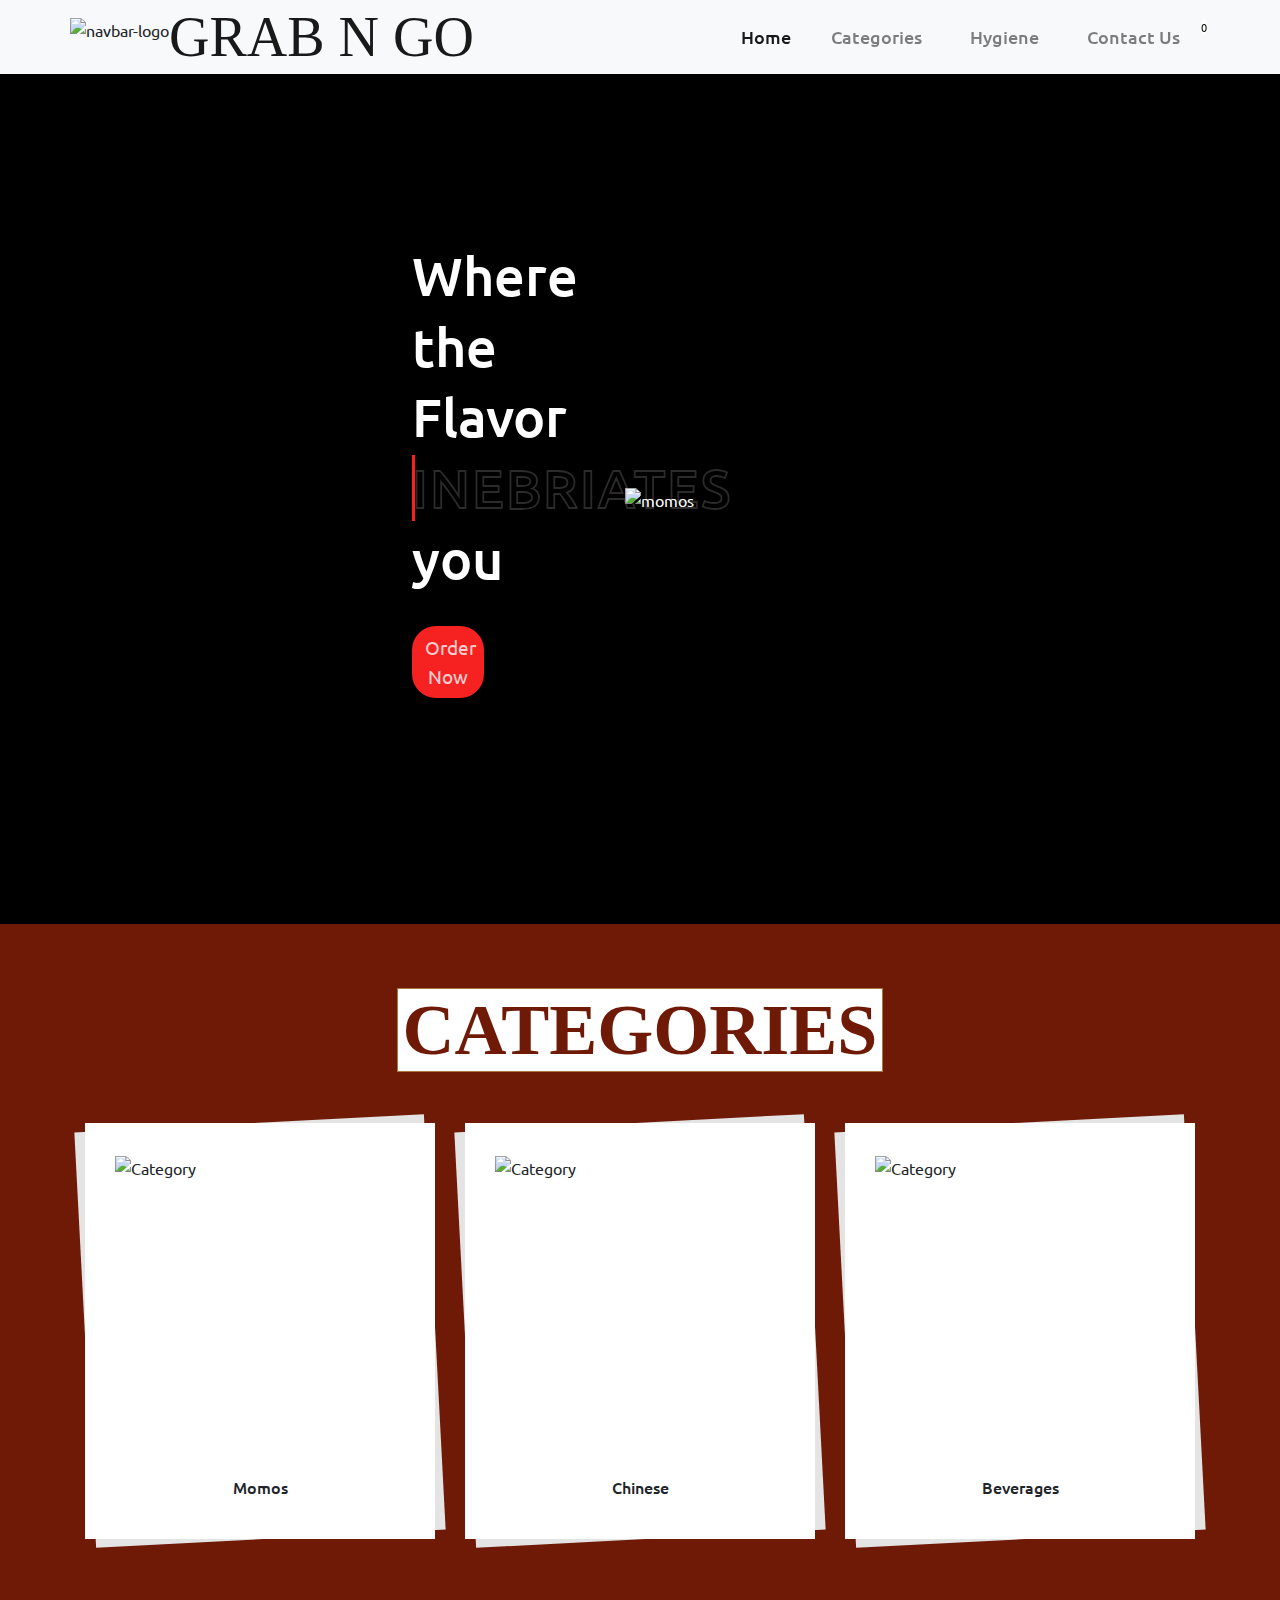
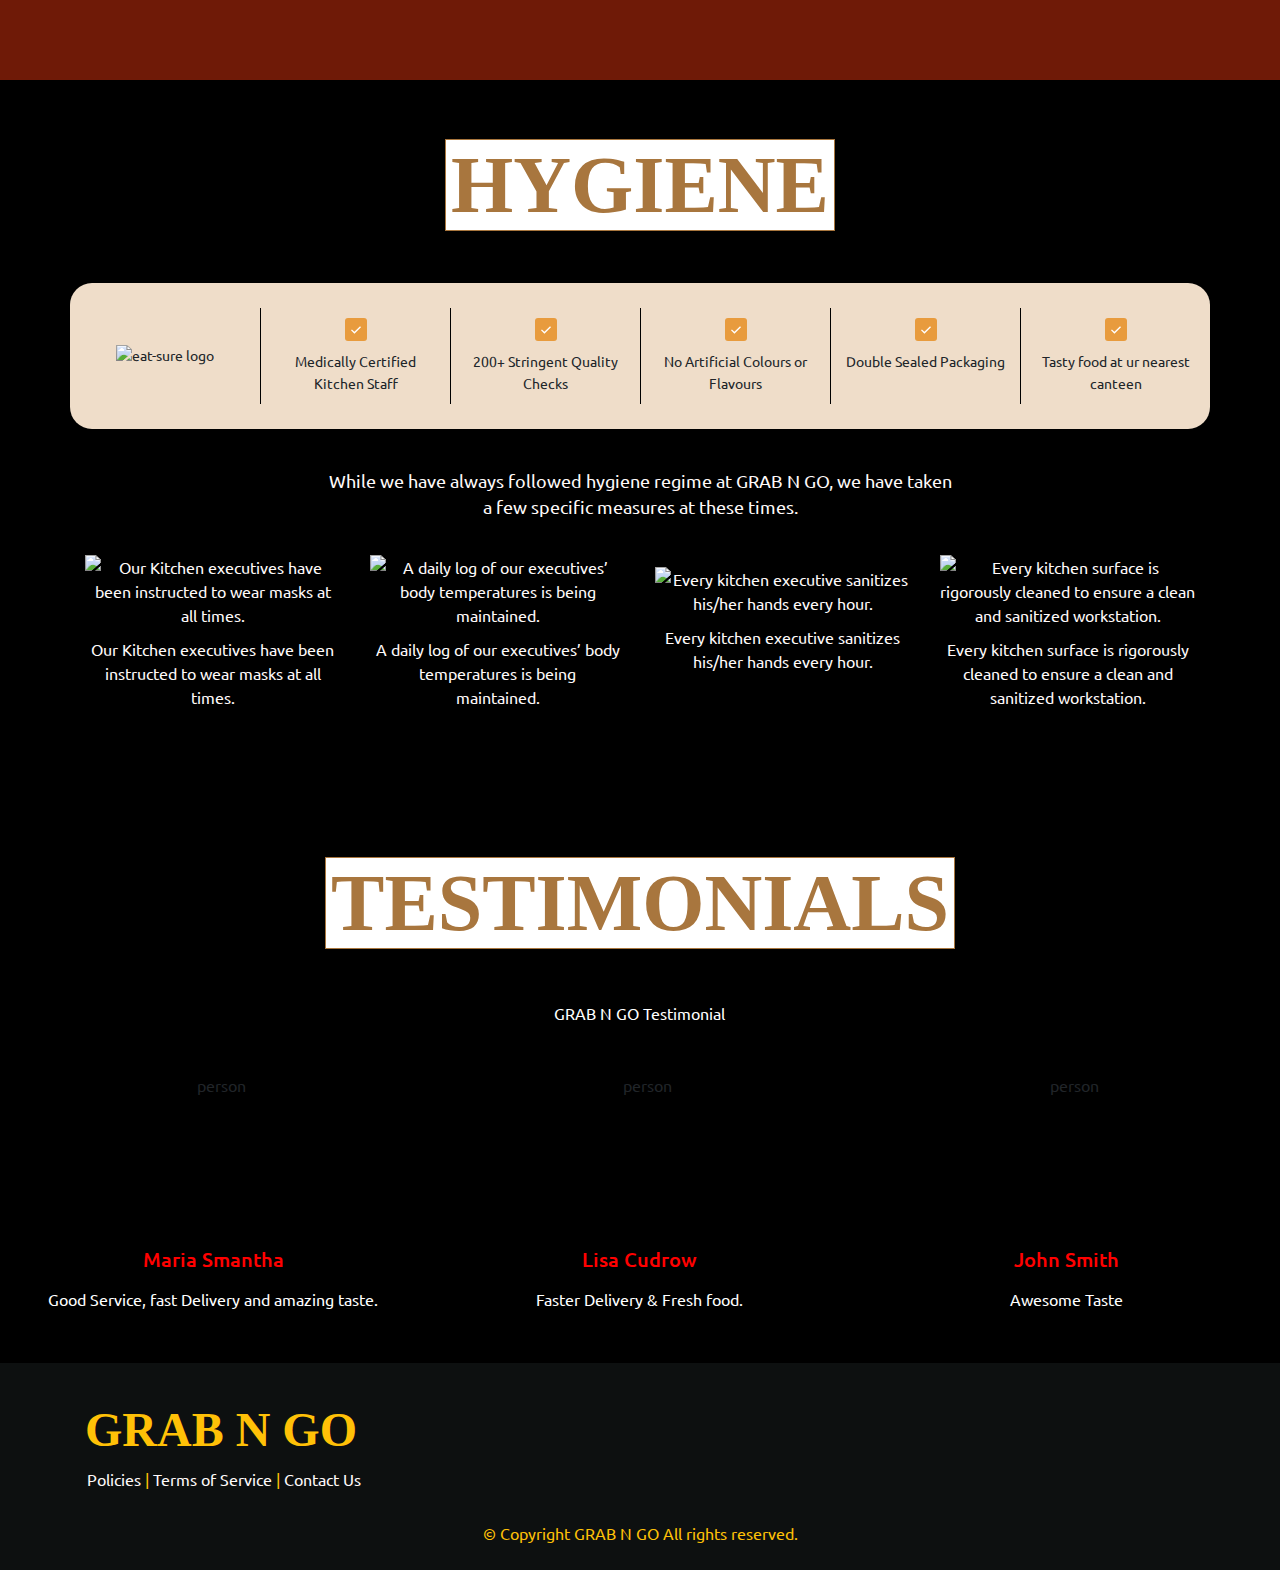
==== commit 0bc03ee5: "index.html" ====
--- a/index.html
+++ b/index.html
@@ -1907,13 +1907,28 @@
             <div class="text">Double Sealed Packaging <br /><br /></div>
           </div>
 
-          <div class="col-sm-2 col-12 borderLeft">
-            <a
-              href="https://eatsure.com/"
-              target="_blank"
-              class="btn knowMoreBtn"
-              >Know More</a
-            >
+          <div class="col-sm-2 col-6 borderLeft">
+            <div class="icon-wrapper">
+              <svg
+                xmlns="http://www.w3.org/2000/svg"
+                id="Capa_1"
+                enable-background="new 0 0 515.556 515.556"
+                height="512px"
+                viewBox="0 0 515.556 515.556"
+                width="512px"
+              >
+                <g>
+                  <path
+                    d="m0 274.226 176.549 176.886 339.007-338.672-48.67-47.997-290.337 290-128.553-128.552z"
+                    data-original="#000000"
+                    class="active-path"
+                    data-old_color="#000000"
+                    fill="#FFFFFF"
+                  ></path>
+                </g>
+              </svg>
+            </div>
+            <div class="text">Tasty food at ur nearest canteen</div>
           </div>
         </div>
       </div>
--- a/styles.css
+++ b/styles.css
@@ -21,7 +21,7 @@
     text-align: center;
     opacity: 0.8;
     background-color: #000000;
-    z-index: 99;
+    z-index: 99;/* This sets the stacking order. Elements with higher z-index values appear on top. */
   }
   
   p {
@@ -1059,4 +1059,4 @@
   #cart{
    position:  relative !important;
   }
-  +  
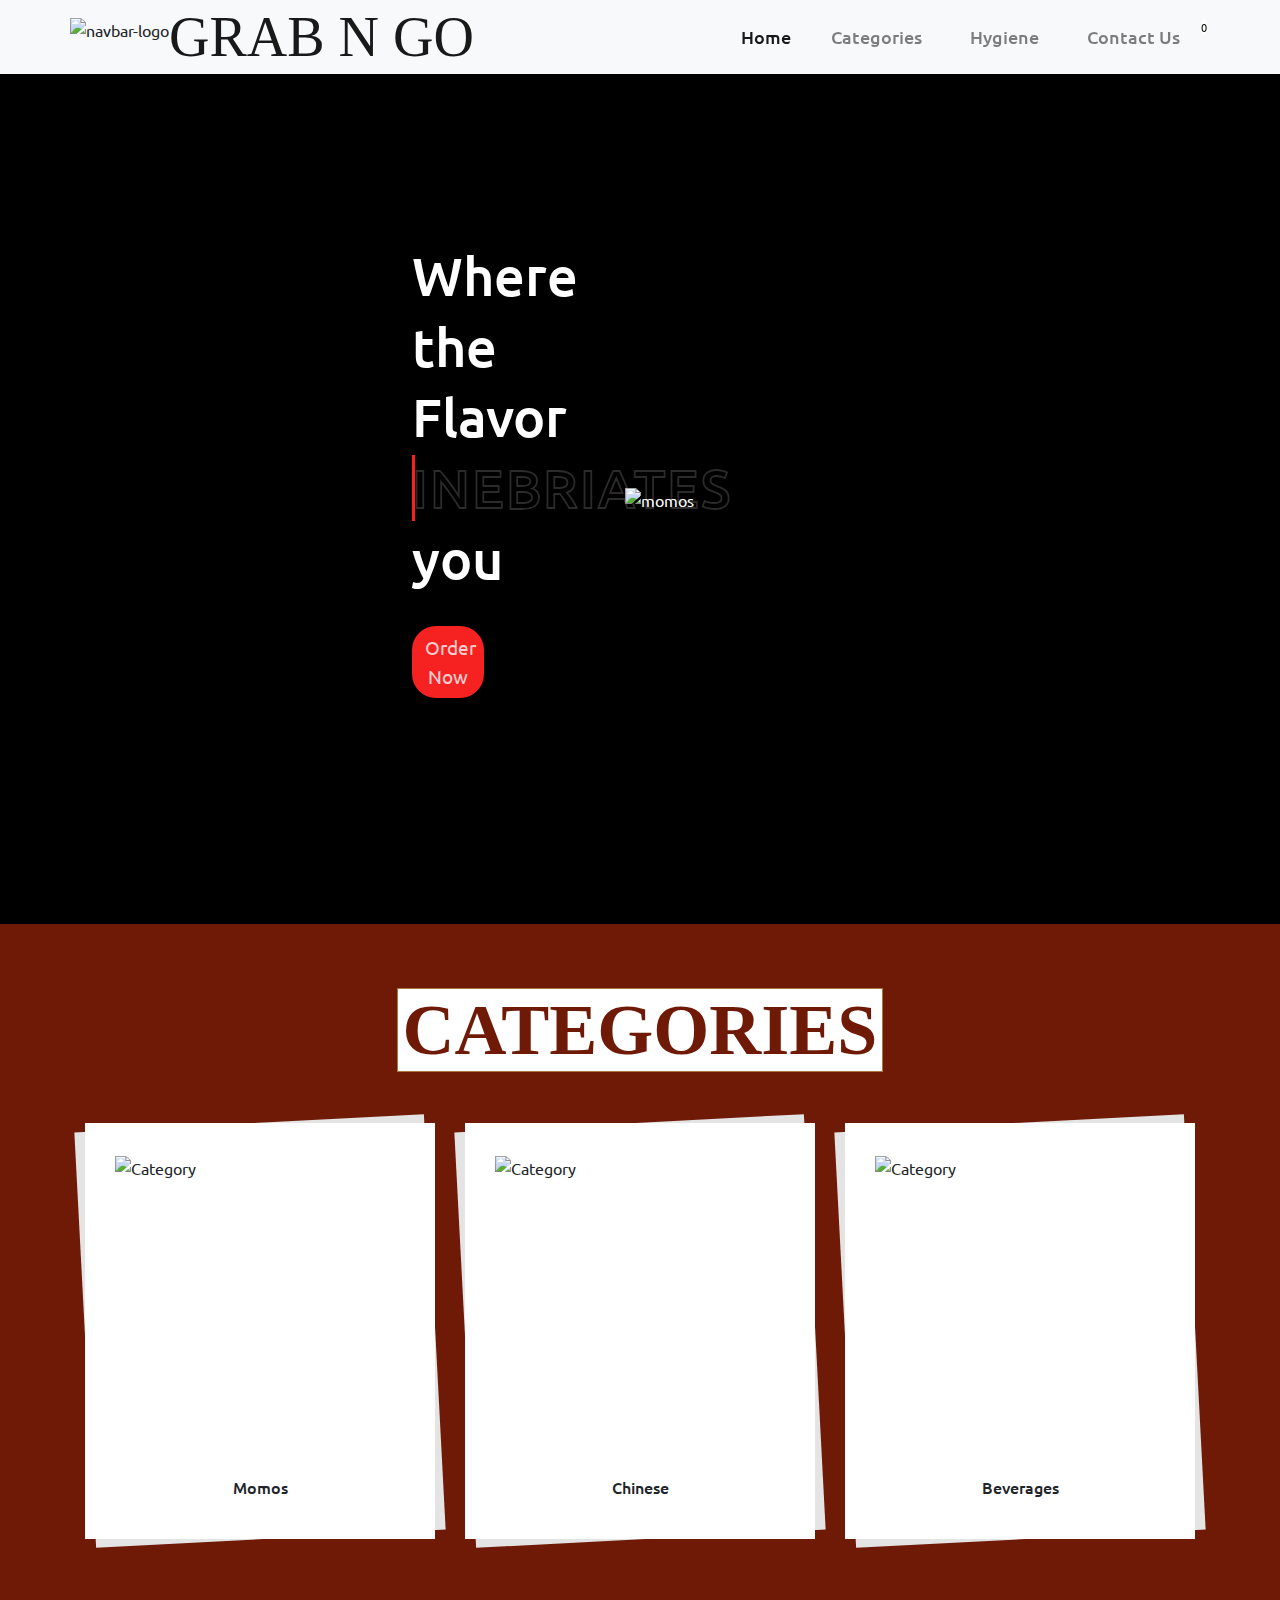
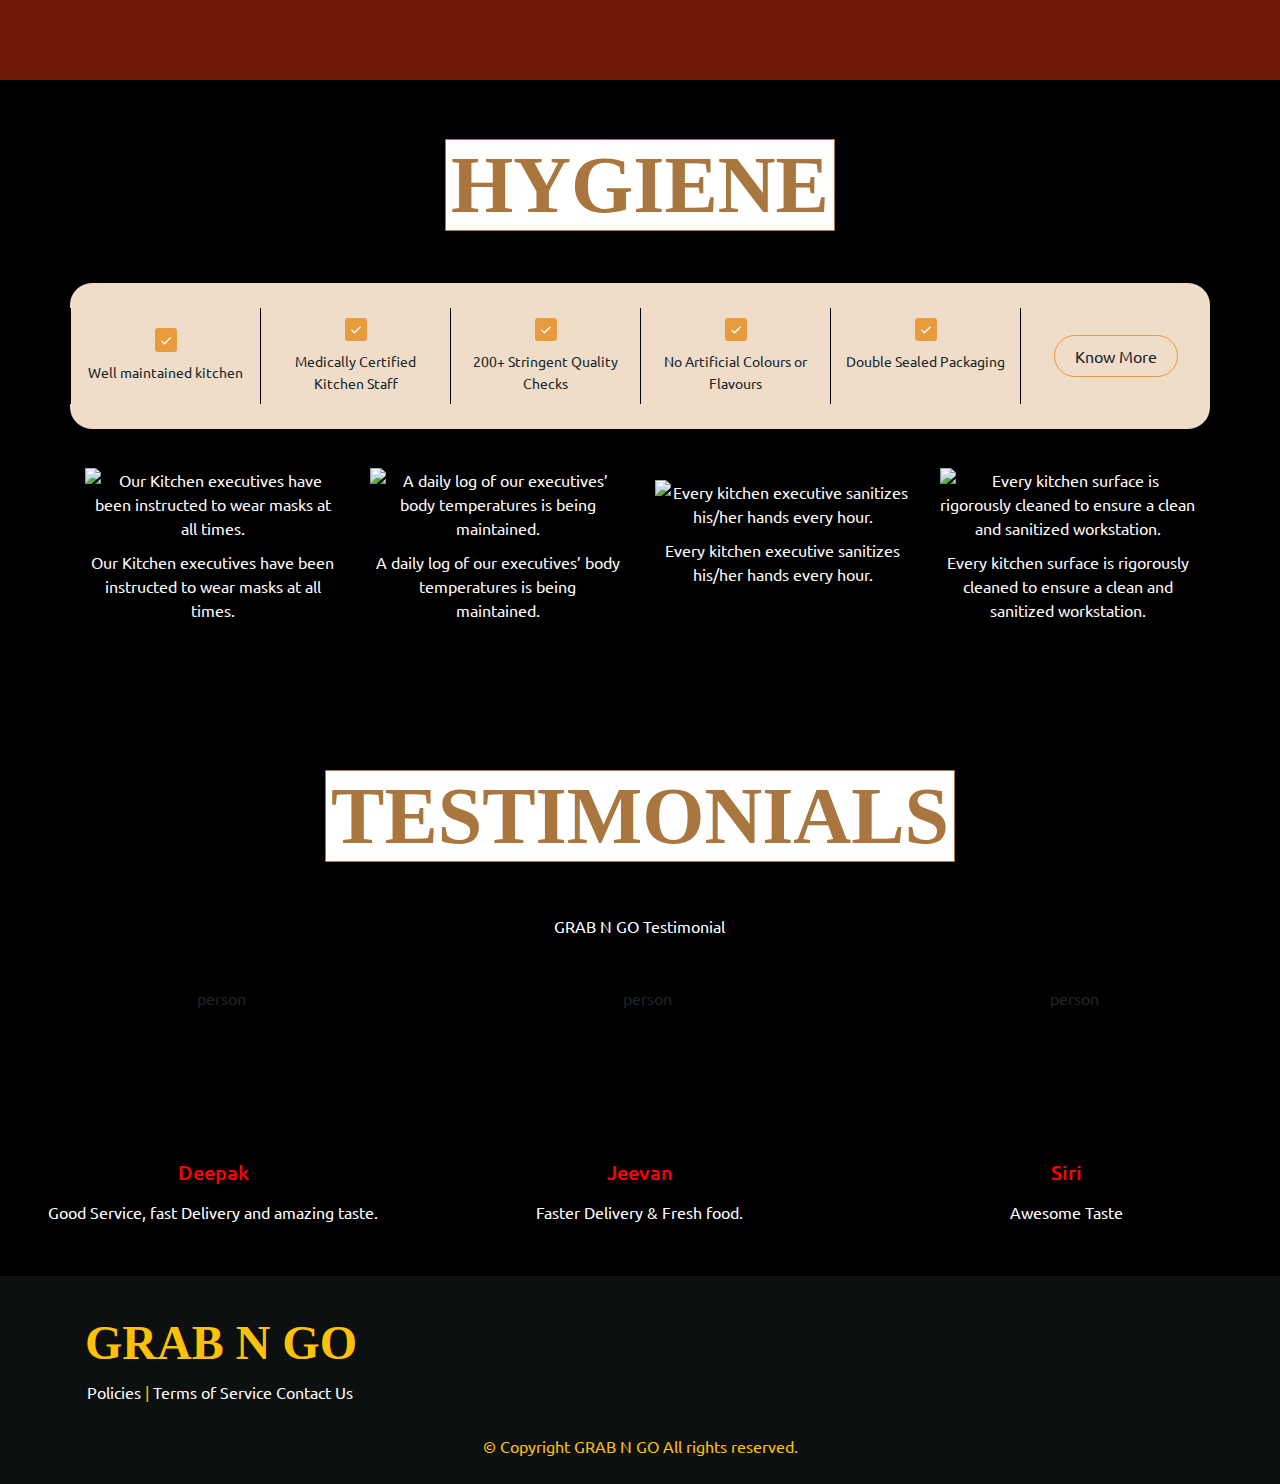
==== commit 82982ef4: "Update index.html" ====
--- a/index.html
+++ b/index.html
@@ -8,23 +8,6 @@
       type="image/x-icon"
     />
 
-    <!-- META -->
-    <meta charset="utf-8" />
-    <meta
-      name="viewport"
-      content="width=device-width, initial-scale=1, shrink-to-fit=no"
-    />
-    <meta
-      name="Momomia"
-      content="Author: Rishika Garg, Illustrator: Font Awesome and Flat Icon, Category: Food Application, Open Source: Yes"
-    />
-    <meta name="description" content="Food Ordering Website. The 'MOMOMIA' has
-    been practiced to override the prevalent problems in manual systems. This
-    website is compatible to finalize and, in some cases, reduces the
-    difficulties faced by this existing system.>
-    <meta name="robots" content="all" />
-    <meta name="googlebot" content="all" />
-
     <!-- GOOGLE FONTS -->
     <link
       href="https://fonts.googleapis.com/css2?family=Marck+Script&family=Ubuntu:wght@400;500;700&display=swap"
@@ -55,6 +38,7 @@
     <link rel="stylesheet" href="./styles.css" />
   </head>
 
+  <!-- -------------------------------------------------------------------------->
   <body>
 <!--     This is the Loader -->
     <div id="loading">
@@ -64,6 +48,7 @@
         alt="Loading..."
       />
     </div>
+  <!-- -------------------------------------------------------------------------->
 
     <nav class="navbar navbar-expand-lg navbar-light bg-light fixed-top">
       <div class="container">
@@ -107,9 +92,10 @@
             </li>
           </ul>
         </div> 
-        <div id="shoppingclass" data-toggle="modal" data-target="#exampleModal">
-          <i class="fas fa-shopping-cart" id="cart"></i>
-          <span class="shoppingCartAfter" id="zero">0</span>
+        <div id="shoppingclass" data-toggle="modal" data-target="#exampleModal"> <!--These are Bootstrap attributes. They are used to enable the modal functionality. When an element with data-toggle="modal" is clicked, it triggers the modal specified by data-target-->
+          <i class="fas fa-shopping-cart" id="cart"></i> <!-- Shopping Cart Icon using FontAwesome -->
+          <span class="shoppingCartAfter" id="zero">0</span> <!-- Quantity Indicator for Shopping Cart -->
+
         </div>
       </div>
     </nav>
@@ -137,6 +123,8 @@
         </div>
       </section>
     </div>
+
+  <!-- -------------------------------------------------------------------------->
 
     <br />
 <!-- Category section starts here -->
@@ -195,9 +183,12 @@
           </div>
         </div>
 
+  <!-- -------------------------------------------------------------------------->
+
         <!-- MENU STARTS HERE -->
         <div class="menuDiv">
-          <!-- MODAL -->
+          <!-- MODAL --> <!-- Bootstrap classes indicating that it's a modal, and it should have a fade-in and fade-out effect. -->
+          <!-- The pop cart-->
           <div
             class="modal fade"
             id="exampleModal"
@@ -210,14 +201,16 @@
               <div class="modal-content">
                 <div class="modal-header">
                   <h5 class="modal-title" id="exampleModalLabel">Cart</h5>
+                   <!-- Button to close the cart-->
                   <button
                     type="button"
                     class="close"
                     data-dismiss="modal"
                     aria-label="Close"
                   >
-                    <span aria-hidden="true">&times;</span>
+                    <span aria-hidden="true">&times;</span> 
                   </button>
+
                 </div>
                 <div class="modal-body">
                   <div class="container-fluid">
@@ -248,7 +241,7 @@
                       <h1>Your Cart is Empty</h1>
                     </div>
 
-                    <div class="userInfoDiv">
+                    <div class="userInfoDiv">  <!-- To input user information -->
                       <div class="mb-3 px-2">
                         <label for="address">Address *</label> <br />
                         <textarea
@@ -270,10 +263,11 @@
                 </div>
                 <div class="modal-footer">
                   <div class="totalAmountDiv"></div>
+                  <!--The location.reload() function reloads the current page, effectively refreshing it-->
                   <button
                     type="button"
                     class="btn btn-secondary"
-                    onclick="location.reload()"
+                    onclick="location.reload()"   
                   >
                     Clear Cart
                   </button>
@@ -284,6 +278,8 @@
               </div>
             </div>
           </div>
+
+  <!-- -------------------------------------------------------------------------->
 
           <div id="momos">
             <div class="row menuHeading">
@@ -764,7 +760,7 @@
               </button>
             </div>
           </div>
-
+  <!-- -------------------------------------------------------------------------->
           <div id="chinese">
             <div class="row menuHeading">
               <div class="col-12">
@@ -1473,6 +1469,7 @@
               </button>
             </div>
           </div>
+  <!-- -------------------------------------------------------------------------->
 
           <div id="beverages">
             <div class="row menuHeading">
@@ -1797,6 +1794,7 @@
         </div>
       </div>
     </section>
+  <!-- -------------------------------------------------------------------------->
 
     <section id="healthySection">
       <h1 class="hygiene-title">
@@ -1804,11 +1802,28 @@
       </h1>
       <div class="eatSure container">
         <div class="row">
-          <div class="col-sm-2 col-12">
-            <img
-              src="https://assets.faasos.io/ovenstory-react.in/production/eat-sure-mobile.png"
-              alt="eat-sure logo"
-            />
+          <div class="col-sm-2 col-6 borderLeft">
+            <div class="icon-wrapper">
+              <svg
+                xmlns="http://www.w3.org/2000/svg"
+                id="Capa_1"
+                enable-background="new 0 0 515.556 515.556"
+                height="512px"
+                viewBox="0 0 515.556 515.556"
+                width="512px"
+              >
+                <g>
+                  <path
+                    d="m0 274.226 176.549 176.886 339.007-338.672-48.67-47.997-290.337 290-128.553-128.552z"
+                    data-original="#000000"
+                    class="active-path"
+                    data-old_color="#000000"
+                    fill="#FFFFFF"
+                  ></path>
+                </g>
+              </svg>
+            </div>
+            <div class="text">Well maintained kitchen</div>
           </div>
 
           <div class="col-sm-2 col-6 borderLeft">
@@ -1907,38 +1922,19 @@
             <div class="text">Double Sealed Packaging <br /><br /></div>
           </div>
 
-          <div class="col-sm-2 col-6 borderLeft">
-            <div class="icon-wrapper">
-              <svg
-                xmlns="http://www.w3.org/2000/svg"
-                id="Capa_1"
-                enable-background="new 0 0 515.556 515.556"
-                height="512px"
-                viewBox="0 0 515.556 515.556"
-                width="512px"
-              >
-                <g>
-                  <path
-                    d="m0 274.226 176.549 176.886 339.007-338.672-48.67-47.997-290.337 290-128.553-128.552z"
-                    data-original="#000000"
-                    class="active-path"
-                    data-old_color="#000000"
-                    fill="#FFFFFF"
-                  ></path>
-                </g>
-              </svg>
-            </div>
-            <div class="text">Tasty food at ur nearest canteen</div>
+          <div class="col-sm-2 col-12 borderLeft">
+            <a
+              href=""
+              target="_blank"
+              class="btn knowMoreBtn"
+              >Know More</a
+            >
           </div>
         </div>
       </div>
 
       <div class="container safetyMeasuresDiv">
-        <p class="safetyMeasuresPara">
-          While we have always followed hygiene regime at GRAB N GO, we have taken
-          <br />
-          a few specific measures at these times.
-        </p>
+       
         <div class="row safetyMeasures">
           <div class="col-sm-3 col-6">
             <img
@@ -1986,6 +1982,7 @@
         </div>
       </div>
     </section>
+  <!-- -------------------------------------------------------------------------->
 
     <!-- TESTIMONIALS SECTION -->
     <section id="healthySection" class="testimonials">
@@ -2002,21 +1999,21 @@
         <div class="col-md-4 mb-5 mb-md-0">
           <div class="d-flex justify-content-center mb-4">
             <img
-              src="https://mdbcdn.b-cdn.net/img/Photos/Avatars/img%20(1).webp"
+              src="testimonial_pics/download.jpeg"
               class="rounded-circle shadow-1-strong"
               width="150"
               height="150"
               alt="person"
             />
           </div>
-          <h5 class="mb-3">Maria Smantha</h5>
+          <h5 class="mb-3">Deepak</h5>
           <p class="px-xl-3">
             <i class="fas fa-quote-left pe-2"></i>
             Good Service, fast Delivery and amazing taste.
           </p>
           <ul class="list-unstyled d-flex justify-content-center mb-0">
             <li>
-              <i class="fas fa-star fa-sm text-warning"></i>
+              <i class="fas fa-star fa-sm text-warning"></i> <!-- Star icon-->
             </li>
             <li>
               <i class="fas fa-star fa-sm text-warning"></i>
@@ -2035,14 +2032,14 @@
         <div class="col-md-4 mb-5 mb-md-0">
           <div class="d-flex justify-content-center mb-4">
             <img
-              src="https://mdbcdn.b-cdn.net/img/Photos/Avatars/img%20(2).webp"
+              src="testimonial_pics/download.jpeg"
               class="rounded-circle shadow-1-strong"
               width="150"
               height="150"
               alt="person"
             />
           </div>
-          <h5 class="mb-3">Lisa Cudrow</h5>
+          <h5 class="mb-3">Jeevan</h5>
           <p class="px-xl-3">
             <i class="fas fa-quote-left pe-2"></i>Faster Delivery & Fresh food.
           </p>
@@ -2067,14 +2064,14 @@
         <div class="col-md-4 mb-0">
           <div class="d-flex justify-content-center mb-4">
             <img
-              src="https://mdbcdn.b-cdn.net/img/Photos/Avatars/img%20(9).webp"
+              src="testimonial_pics/download.jpeg"
               class="rounded-circle shadow-1-strong"
               width="150"
               height="150"
               alt="person"
             />
           </div>
-          <h5 class="mb-3">John Smith</h5>
+          <h5 class="mb-3">Siri</h5>
           <p class="px-xl-3">
             <i class="fas fa-quote-left pe-2"></i>Awesome Taste
           </p>
@@ -2098,6 +2095,7 @@
         </div>
       </div>
     </section>
+  <!-- -------------------------------------------------------------------------->
 
     <!-- FOOTER STARTS HERE -->
 
@@ -2119,7 +2117,7 @@
               <span><i class="fab fa-instagram"></i></span
             ></a>
             <a
-              href="https://www.linkedin.com/in/rishika-garg05/"
+              href="https://www.linkedin.com/"
               target="_blank"
               class="socialMediaIcon"
             >
@@ -2134,8 +2132,7 @@
             <a class="footer_clickable" href="./terms_of_service.html"
               >Terms of Service</a
             >
-            |
-            <!-- <a class="footer_clickable" href="tel:+919871198882">Contact Us</a> -->
+            
             <a class="footer_clickable" href="./contactus.html">Contact Us</a>
           </p>
         </div>
@@ -2146,6 +2143,8 @@
       </div>
     </footer>
 </div>
+
+  <!-- -------------------------------------------------------------------------->
     <!-- BOOTSTRAP JS -->
     <script
       src="https://code.jquery.com/jquery-3.4.1.slim.min.js"
@@ -2196,6 +2195,8 @@
 
   <!-- CUSTOM JS -->
   <script src="./index.js"></script>
+  
+  <!--used to hide a loading indicator once the entire page, including its resources, has fully loaded.-->
   <script>
     $(window).on("load", function () {
       $("#loading").hide();
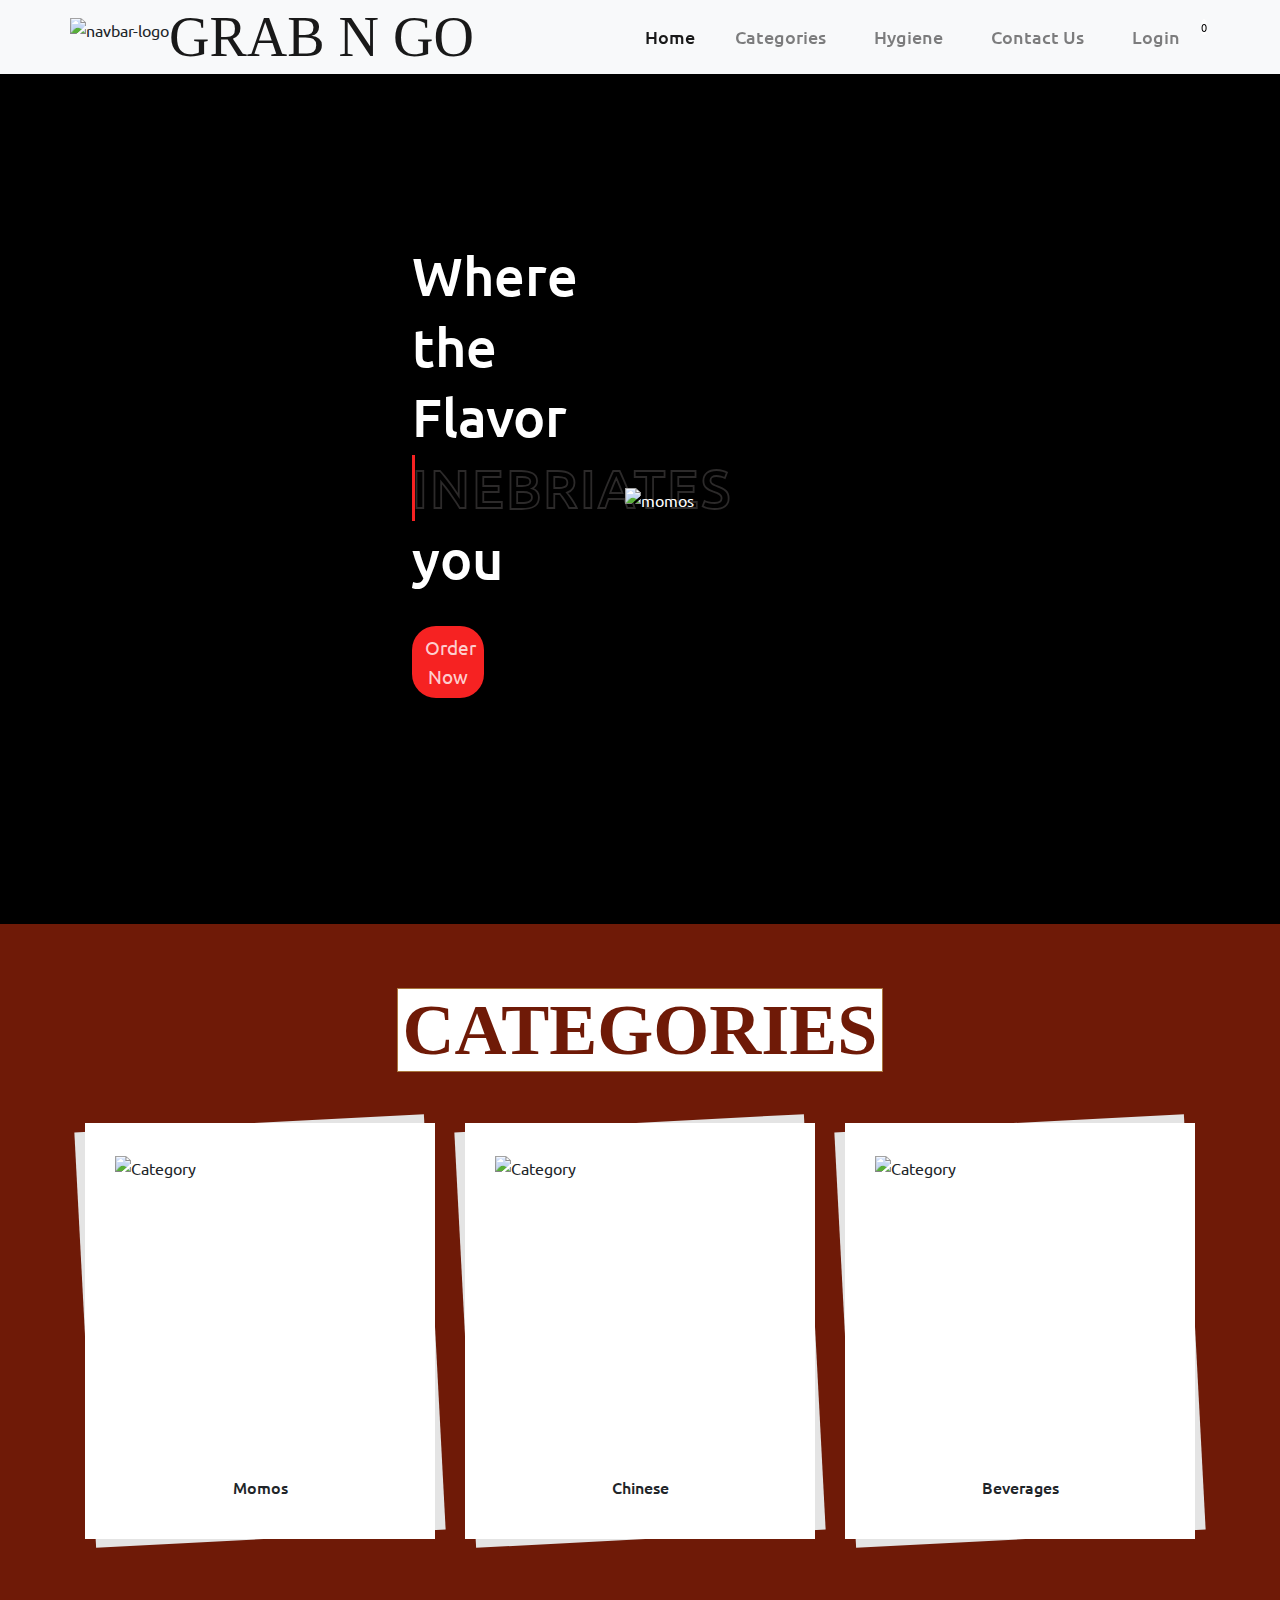
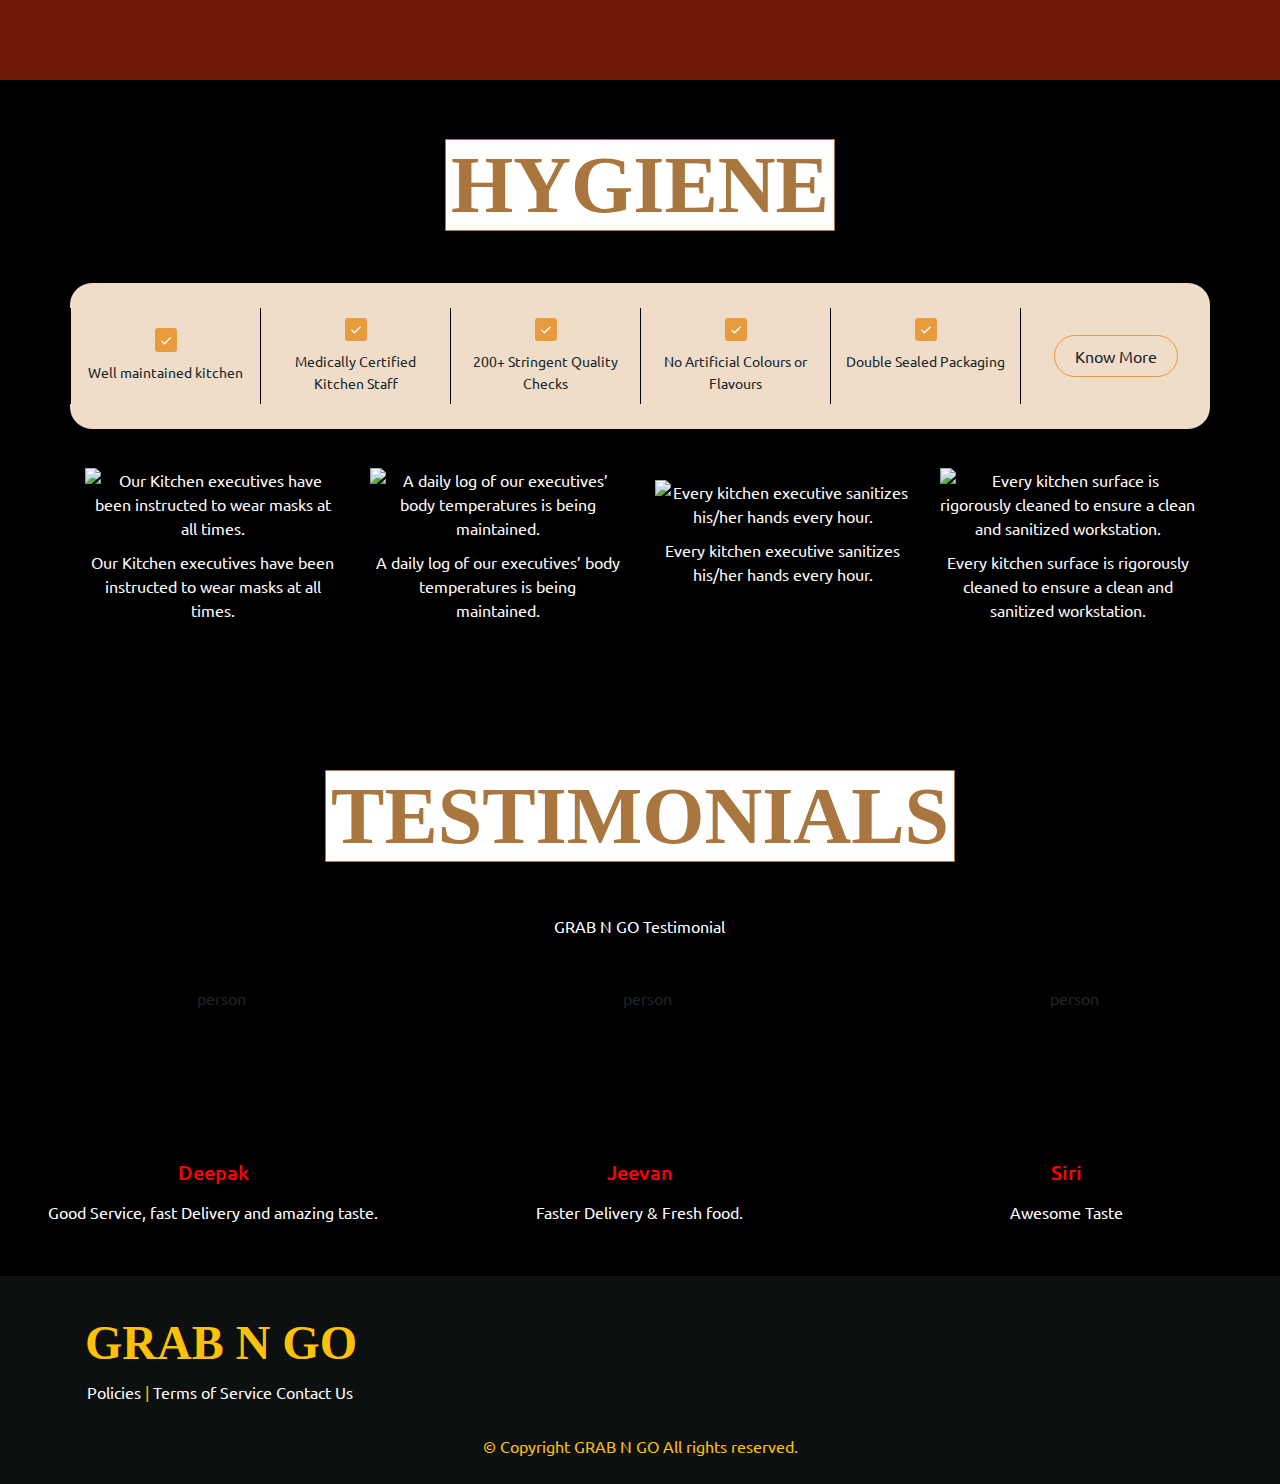
==== commit 2a4e718e: "login" ====
--- a/index.html
+++ b/index.html
@@ -7,7 +7,7 @@
       href="images/momo-icon.webp"
       type="image/x-icon"
     />
-
+   
     <!-- GOOGLE FONTS -->
     <link
       href="https://fonts.googleapis.com/css2?family=Marck+Script&family=Ubuntu:wght@400;500;700&display=swap"
@@ -89,6 +89,9 @@
             </li>
             <li class="nav-item">
               <a class="nav-link px-4" href="contactus.html">Contact Us</a>
+            </li>
+            <li class="nav-item">
+              <a class="nav-link px-4" href="login.html">Login</a>
             </li>
           </ul>
         </div> 
@@ -1983,8 +1986,8 @@
       </div>
     </section>
   <!-- -------------------------------------------------------------------------->
-
-    <!-- TESTIMONIALS SECTION -->
+ 
+  <!-- TESTIMONIALS SECTION -->
     <section id="healthySection" class="testimonials">
       <h1 class="hygiene-title">
         <span><b>TESTIMONIALS</b></span>
